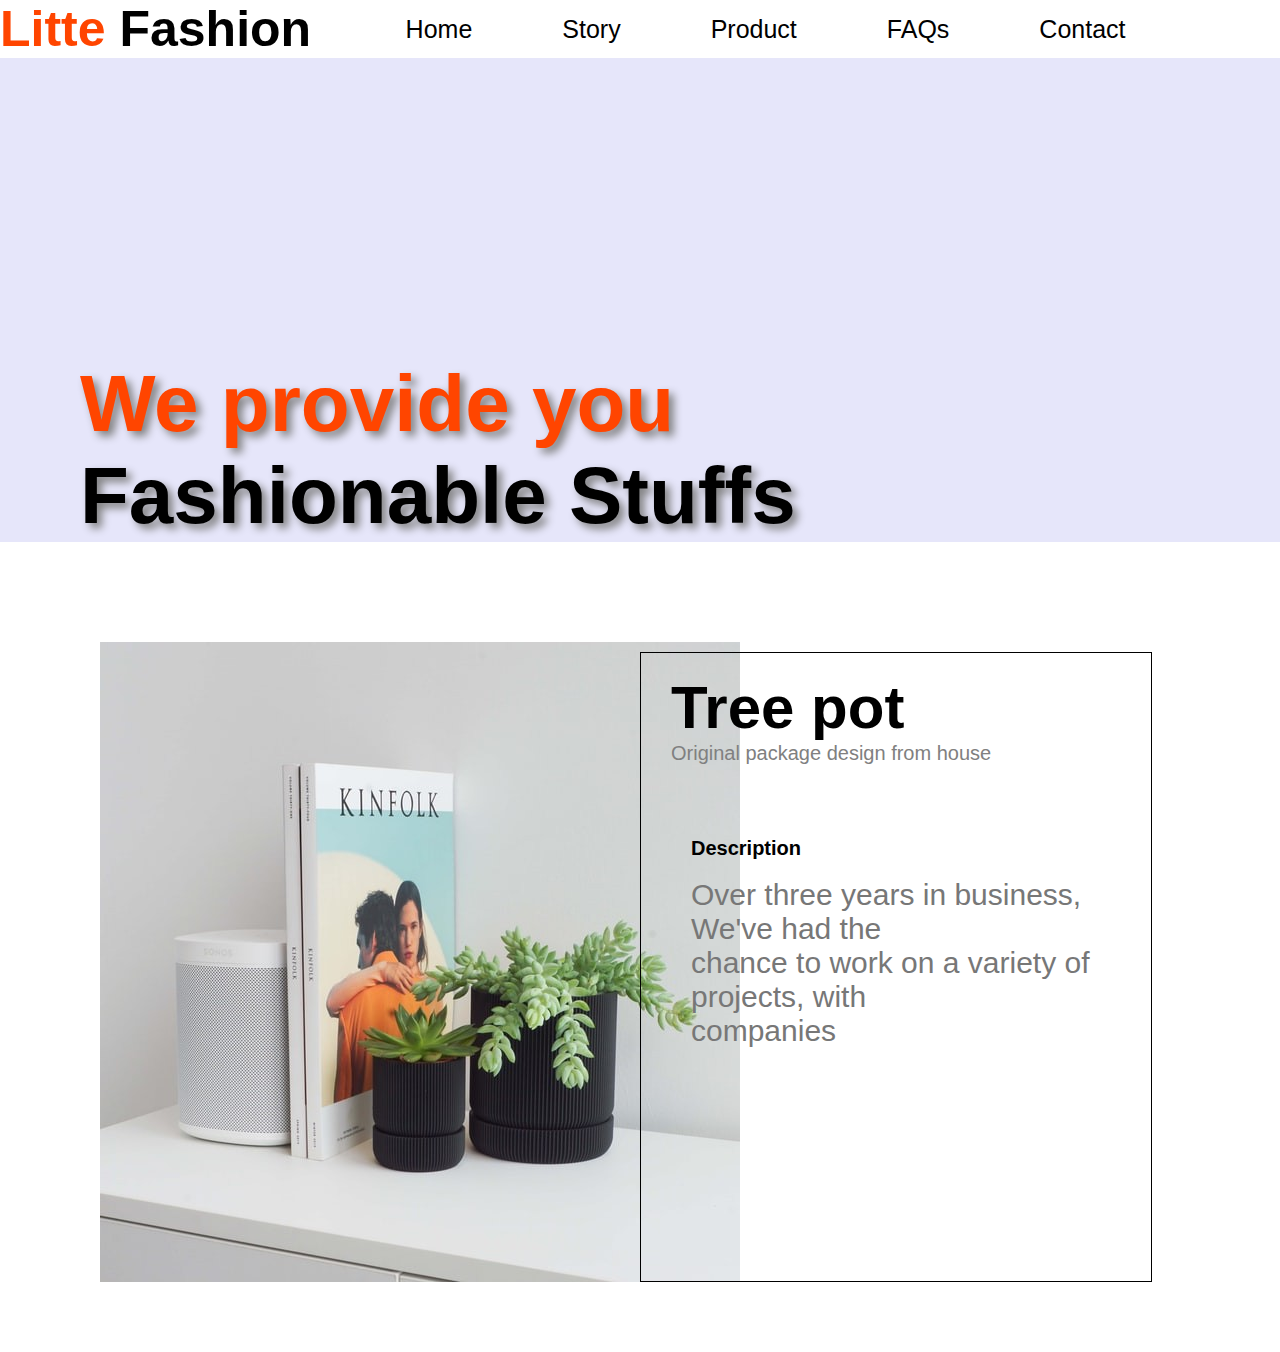
==== cart.html @ d9d0c3ea "updation" ====
<!DOCTYPE html>
<html lang="en">
<head>
    <meta charset="UTF-8">
    <meta name="viewport" content="width=device-width, initial-scale=1.0">
    <title>Little Fashion</title>
    <link rel="stylesheet" href="style.css">
    <link rel="stylesheet" href="https://cdnjs.cloudflare.com/ajax/libs/font-awesome/6.7.1/css/all.min.css" integrity="sha512-5Hs3dF2AEPkpNAR7UiOHba+lRSJNeM2ECkwxUIxC1Q/FLycGTbNapWXB4tP889k5T5Ju8fs4b1P5z/iB4nMfSQ==" crossorigin="anonymous" referrerpolicy="no-referrer" />
    
    

</head>
<body>
    
<header id="toppart">
        
            <h1>Litte <span>Fashion</span></h1>
            
         <nav>
            <ul>  
              <li> <a href="index.html">Home</a></li>
              <li> <a href="story.html">Story</a></li>
             <li><a href="product.html">Product</a></li>
             <li> <a href="faqs.html">FAQs</a></li>
             <li><a href="contact.html">Contact</a></li>
             
         </ul>
         
        </nav>
        
        
           <div class="sg">
          <a  href="sign.html"><i class="fa-regular fa-user"> </i></a> 
          <a href="cart.html"><i class="fa-solid fa-bag-shopping"></i></a>  
        </div>

</header>
<main>
    <section id="cart">
        <div>
            <p> We provide you <br><span>Fashionable Stuffs</span></p>
         </div>

    </section>
    <section id="cart-second">
        <div class="dd">
            <div class="ddd"> 
                <img src="vs1.png" alt="img here">
            </div>
            <div class="dddd">
                <p class="head">Tree pot</p>
                <p class="head2">Original package design from house</p><br><br><br><br>
                <p class="head3"> Description</p><br>
                <p class="head4">Over three years in business, We've had the <br> chance to work on a variety of projects, with <br> companies</p>
            </div>
        </div>

    </section>

    

    </section>
</main>
---- style.css ----
*{
    margin: 0px;
    padding: 0px;
    box-sizing: border-box;
    scroll-behavior: smooth;
}

#toppart{
    display: flex;
    justify-content: space-between;
    align-items: center;
    flex-wrap: wrap;
    
}
#toppart h1{
    /* display: flex; */
    color: orangered;
    /* padding: 15px; */
    /* margin: 15px; */
    font-size: 50px;
    gap: 15px;
    /* align-items: end; */
    /* justify-content: space-between; */
    /* margin-right: auto; */
    font-family: Arial, Helvetica, sans-serif;
    


}
#toppart h1 span{
    color: black;
    /* justify-content: space-between; */
    

    
    
}
#toppart  nav ul {

    display: flex;
    gap: 90px;
    list-style: none;
    justify-content: center;
    background-color: white;
    font-size: 25px;
    font-family:Arial, Helvetica, sans-serif;
    
    
    
    
}
#toppart nav ul li a{
    text-decoration: none;
    list-style: none;
    color: black; 
} 
#toppart nav ul li a:hover{
    color: orangered;
    text-decoration: underline;
}
/* #toppart div{
    width: 500px;
    height: 500px;
    border: 1px solid black;
} */

#toppart .sg a{
  font-size: 25px;
  padding-right: 30px;
}

#toppart .sg a:hover{
  color: orangered;

}
 #Home {
    width: 100%;
    height: 75vh; 
    border: 1px solid black;
    background-image: url(rgnv4xvc.png);
    background-repeat: no-repeat;
    background-size: cover;
    /* background-position: center; */
    display: flex;
    align-items: center;

} 

#toppart div {
    /* display: flex; */
    /* padding: 50px; */
    
    /* font-size: 25px; */
    
   
}
#Home div {
    width: 50%;
    /* border: 1px solid black; */
     line-height: 50px; 
    padding: 200px 50px;

}
#Home div:hover{
    color: orangered;
}
#Home div h1{
    font-size: 70px;
    color: white;
    padding: 5px 25px;
    font-family:Arial, Helvetica, sans-serif;
}
#Home div p{
    color: white;
    font-family: 'Segoe UI', Tahoma, Geneva, Verdana, sans-serif;
    font-size: 30px;

}
#hm .hmdiv{
    width: 100%;
       /* height: 100vh;      */
    display: flex;
    flex-wrap: wrap;
    gap: 4%;
    
     
}

#hm  h1{
    font-size: 55px;
    font-family: Arial, Helvetica, sans-serif;

    align-items: center;
   /* margin: auto;  */
   /* display: flex;
   padding-left: 20%;
   justify-content: center; */
   /* padding-left: 600px; */
   padding-top: 80px; 
   text-align: center;
}
#hm  h1 span{
    color: orangered;
}
#hm .homeab{
     /* border: 1px solid black;  */
    height: 600px;
    width: 30%;
    display: flex;
    flex-wrap: wrap;
    /* padding-top: 100px; */
    justify-content: space-between;
    align-items: center;
    font-size: 40px;
    font-family: Arial, Helvetica, sans-serif;
    color: black;
    text-align:center ;

}
#hm .homeab img{
    width: 70%;
    height: 30%;
    padding-left: 60px;
    /* padding-bottom: 400px; */
    padding-top: 45px;
}
#hm .homeab a{
    font-size:40px ;
    font-family: Arial, Helvetica, sans-serif;
     padding-left: 150px;
    align-items: center;
    color:orangered;
    


}
#hm .homeab p span{
    color: orangered;
}
#hm .homeab  .para{
    font-size: 25px;
    font-family: Arial, Helvetica, sans-serif;
    padding-left: 20px;
    padding-right: 20px;
    padding-bottom: 10px;
}
#hm .homee{
     /* border: 1px solid black;   */
    height: 600px;
    width: 30%;
    /* display: flex; */
    /* flex-wrap: wrap; */
    /* padding-top: 100px; */
    /* justify-content: space-between;
    align-items: center; */
    text-align: center;
    
    

}
.homee video{
    margin-top: 50px;
}
#hm .homm{
     /* border: 1px solid black; */
     height: 600px; 
    width: 30%;
    display: flex;
    flex-wrap: wrap;
    /* padding-top: 100px; */
    justify-content: space-between;
    align-items: center;
    text-align: center;

} 
#hm .homeab p{
   color: black;
   padding-left: 50px;
   /* padding-bottom: 150px; */
   /* text-decoration: none; */
}
#hm .homeab a:hover{
    color: orangered;
    text-decoration:underline;
    
}
#hm .homm p {
    font-size:50px ;
    font-family: Arial, Helvetica, sans-serif;
    padding-left: 30px;
    
    
    
}
#hm .homee a{
     font-size: 40px;
     color: orangered;
     font-family: Arial, Helvetica, sans-serif;
     /* padding-left: 150px; */
     justify-content: center;
    align-items: center;
     /* padding-bottom: 50px;  */
    /* padding-right: 100px; */
    

  
}
#hm .homee p{
    font-size: 50px;
    font-family: Arial, Helvetica, sans-serif;
    /* padding-bottom: 12px; */
    /* padding-left: 15px; */
    text-align: center;

}
#hm .homee p span{
    color: orangered;
}
#hm .homee .pa{
    font-size: 25px;
    font-family: Arial, Helvetica, sans-serif;
    padding-left: 20px;
    padding-right: 20px;
    /* padding-bottom: 20px; */
}
#hm .homee video{
    padding-left: 80px;
    width: 70%;
    height: 30%;
    

}
#hm .homm a{
    font-size: 40px;
    color: orangered;
    font-family: Arial, Helvetica, sans-serif;
    padding-left: 150px;
    align-items: center;

}
#hm .homm img{
    width: 70%;
    height: 40%;
    padding-left:15%;
    padding-top: 45px;
    
    
}
#hm .homm p{
    font-size: 50px;
    font-family:Arial, Helvetica, sans-serif;
    
}
#hm .homm .cont{
    font-size: 23px;
    font-family: Arial, Helvetica, sans-serif;
}

     /* #hm .homm .br span{
    display: flex;
    flex-wrap: wrap;
    font-size: 30px;
     padding-left: 20px; 
    font-family: Arial, Helvetica, sans-serif;  
}  
#hm .homm .br .nine{
          margin-left: 250px; 
}
#hm .homm .br .sp{
    display: flex;
    font-size: 30px;
       gap: 200px;  
     display: flex;
     flex-wrap: wrap;
}
#hm .homm .br .st{
     margin-left: 130px; 
}
#hm .homm .br .pl{
     margin-left: 170px; 
    display: flex;
    flex-wrap: wrap;
}    */
    
 /* #ret div{
      border: 1px solid black;  
     display: flex;
     
} 
#ret .img{
     height: 600px;
    width: 600px;
    padding-top: 150px;
     

}
#ret .retail .parag {
    font-size: 40px;
    font-family: Arial, Helvetica, sans-serif;
      
       
    
} 


#ret .retail .parag span{
color: orangered;
}
#ret .retail p{
    font-size: 25px;
    font-family: Arial, Helvetica, sans-serif;
     padding-top: 300px; 
     padding-right:300px ; 

}

  */
  .container {
    display: flex;
     /* background: #fff;  */
     box-shadow: 0 4px 6px rgba(0, 0, 0, 0.1); 
    border-radius: 10px;
    overflow: hidden;
    /* background-color:lightblue; */
    width: 90%;
    padding-left: 30px;

  }
  
  .image-section {
    flex: 1;
  }
  
  .image-section img {
    width: 90%;
    height: 90%;
    background-size: cover;
    padding-top: 70px;


  }
  
  .text-section {
    flex: 1;
    padding: 20px;
    display: flex;
    flex-direction: column;
    justify-content: center;
  }
  
  .text-section h1 {
    font-size: 55px;
    margin: 0;
    padding-left: 100px;
  }
  
  .text-section .highlight {
    color: #ff5722;
  }
  
  .text-section p {
    color: #777;
    margin: 20px 0;
    font-size: 35px;
    padding-left: 100px;
  }
  
  .explore-link {
    text-decoration: none;
    color:#777;
    /* background-color: #ff5722; */
     padding: 10px 20px; 
    border-radius: 5px;
    display: inline-block;
    font-weight: bold;
    text-align: center;
    padding-right: 400px;
    font-size: 30px;
    
  }
  .explore-link:hover{
    color: orangered;
  }

  .featured-products {
    text-align: center;
     /* max-width: 1200px;  */
    margin: 0 auto;
    width: 100%;
    padding-top: 100px;
  }
  
  .featured-products h1 {
    font-size: 70px;
    font-weight: bold;
    margin-bottom: 30px;
    padding-top: 50px;
    padding-right: 1200px;
    font-family: Arial, Helvetica, sans-serif;

  }
  
  .products {
    display: flex;
    justify-content: center;
    gap: 20px;
    flex-wrap: wrap;
  }
  
  .product {
    background: #ffffff;
    border-radius: 10px;
    box-shadow: 0 4px 6px rgba(0, 0, 0, 0.1);
    overflow: hidden;
    max-width: 500px;
    text-align: center;
    padding: 20px;
  }
  
  .product-image {
    position: relative;
  }
  
  .product-image img {
    width: 100%;
    height: auto;
    /* border-radius: 10px; */
    
  }
  
  .badge {
    position: absolute;
    top: 10px;
    left: 10px;
    background-color: #ff5722;
    color: white;
    padding: 5px 10px;
    font-size: 20px;
    border-radius: 5px;
  }
  
  
  .product h2 {
    font-size: 30px;
    margin: 10px 0;
    font-family: Arial, Helvetica, sans-serif;
  }
  
  .product p {
    font-size: 25px;
    color: #666;
    font-family: Arial, Helvetica, sans-serif;
  }
  
  .price {
    font-weight: bold;
    color: #333;
    margin-top: 10px;
  }
  
  .view-products {
    display: inline-block;
    margin-top: 20px;
    text-decoration: none;
    color: white;
    background-color: #ff5722;
    padding: 10px 20px;
    border-radius: 5px;
    font-weight: bold;
  }


  #foot{
    background-color: black;
    padding: 90px 60px;
    text-align: center;
  }
  #foot .footer-container {
    display: flex;
    justify-content: space-around;
    flex-wrap: wrap;
    /* size:200px; */
  }
  #foot .footer-section{
    max-width: 400px;
    margin: 10px;
  }
  #foot .footer-section .pp{
    font-size: 50px;
    margin-bottom: 60px;
    color: white;
    font-family: Arial, Helvetica, sans-serif;
    
  }
  #foot .footer-section .pp span{
     color: gray;
  }
  #foot .footer-section .ppp{
    font-size: 20px;
    margin-bottom: 15px;
    color:gray;
    font-family: Arial, Helvetica, sans-serif;
    text-align: left;
  }

  #foot .footersection p{
    font-family: Arial, Helvetica, sans-serif;
    font-size: 30px;
    color: white;
    font-weight: 80px;
  }

  #foot .footersection ul {
    list-style: none;

  }
  #foot .footersection ul li{
     margin: 15px 0;
     text-align: left;
  }
  #foot .footersection ul li a {
    color: gray;
    text-decoration: none;
    transition: color 0.3s;
    font-family: Arial, Helvetica, sans-serif;
    font-size: 20px;
  
  }

    #foot .footer{
      padding: 50px;
    }

  #foot .footer ul li{
    margin: 15px 0;
    text-align: left;
    
    
  }
  #foot .footer ul li a{
    color: gray;
    text-decoration: none;
    transition: color 0.3s;
    font-family: Arial, Helvetica, sans-serif;
    font-size: 20px;
    
  }


  #foot .footsection p{
    color: white;
    font-family: Arial, Helvetica, sans-serif;
    font-size: 30px;
    margin: 20px 0;

    
  }
  #foot .social-icons a{
    margin: 0 10px;
    display: inline-block;
    transition: transform 0.3s;
    font-size: 25px;
    color: gray;

  }
  #foot .social-icons a:hover{
    transform: scale(1.1);
  }
  
  .skill-box {
    background: white;
    padding: 20px 30px;
    border-radius: 8px;
    max-width: 400px;
  }
  
  .skill {
    display: flex;
    justify-content: space-between;
    align-items: center;
    padding: 10px 0;
    gap: 40px;
  }
  
  
  
  .label {
    font-size: 30px;
    color: black;
  }
  
  .percentage {
    font-size: 30px;
    color:black;
  }
  
   #story div{
    width: 100%;
    /* border: 1px solid black; */
    height: 70vh;
    display: flex;
    flex-wrap: wrap;
    background-color:snow;
   }
   #story div .stor{
    width: 40%;
    /* border: 1px solid black; */
    
   }
   #story div .st{
    width: 50%;
   /* border: 1px solid black; */
   }
   #story div .stor p {
    color: black;
    font-family: Arial, Helvetica, sans-serif;
    font-size: 70px;
    text-align: center;
    text-shadow: 5px 5px 8px gray;
    font-weight: bold;
    padding-left: 150px;
    padding-top: 300px;

   }

#story div .stor p span{
  color: orangered;
}

#story div .st img{
  float: right;
  height: 65vh ;
  width: 900px;
  padding-top: 50px;
  padding-left: 100px;
  /* box-shadow: 5px 5px 8px gray, 5px 5px 8px gray; */
  

}
#main .box{
  width: 100%;
  border: 1px solid black;
  height: 70vh;
  background-color: grey;
  display: flex;
  flex-wrap: wrap;
  gap: 70px;
  padding-left: 120px;
  padding-top: 200px;
}

#main .mm{
  width: 500px;
  height: 230px;
  border: 1px solid black;
  background-color: white;
  border-radius: 20px;
}
#main .tt{
  width: 500px;
  height: 230px;
  border: 1px solid black;
  background-color: white;
  border-radius: 20px;

}
#main .bb{
  width: 500px;
  height: 230px;
  border: 1px solid black;
  background-color: white;
  border-radius: 20px;
}

#main .mm .don {
  display: flex;
}

#main .mm .don img{
  border-radius: 160px;
  height: 200px;
  padding-top: 20px;
}
#main .mm .don h1{
  font-family: Arial, Helvetica, sans-serif;
  font-weight: bold;
  margin-top: 90px;
  padding-left: 30px;

}
#main .mm .don p{
  font-family: Arial, Helvetica, sans-serif;
  font-weight: bold;
  font-size: 20px;
  color: gray;
  padding-left: 30px;
  
}

#main .tt .kelly{
  display: flex;
}
#main .tt .kelly img{
  border-radius: 160px;
  height: 200px;
  padding-top: 20px;
}
#main .tt .kelly div h1{
  font-family: Arial, Helvetica, sans-serif;
  font-weight: bold;
  margin-top: 90px;
  padding-left: 30px;

}
#main .tt .kelly div p{
  font-family: Arial, Helvetica, sans-serif;
  font-weight: bold;
  font-size: 20px;
  color: gray;
 padding-left: 30px;
}
#main .bb .marie{
  display: flex;
}
#main .bb .marie img{
  border-radius: 160px;
  height: 200px;
  padding-top: 20px;
}
#main .bb .marie h1{
  font-family: Arial, Helvetica, sans-serif;
  font-weight: bold;
  margin-top: 90px;
  padding-left: 30px;
}
#main .bb .marie p{
  font-family: Arial, Helvetica, sans-serif;
  font-weight: bold;
  font-size: 20px;
  color: gray;
 padding-left: 30px;
}

#cost .cc{
  width: 100%;
  /* border: 1px solid black; */
  
}

#cost .oo{
  width: 60%;
  /* border: 1px solid black; */
  height: 50vh;
  margin-left: 380px;
  margin-top: 100px;
}
#cost .cc .pp{
  font-size: 60px;
  font-family: Arial, Helvetica, sans-serif;
  font-weight: bold;
  text-align: center;
  margin-top: 90px;
}
#cost .cc .pt{
  font-family: Arial, Helvetica, sans-serif;
  font-size: 50px;
  font-weight: bold;
  text-align: center;
  color: orangered;
}
#cost .cc .pt span{
  color: black;
}



#cost .oo .bb{
  font-size: 40px;
  font-family: Arial, Helvetica, sans-serif;
  text-align: center;
  color: grey;
  margin-top: 60px;

}
#cost .oo .bb span{
  font-size: 50px;
  color: orangered;
}
#cost .img{
  display: flex;
}

#cost .img img{
  border-radius: 160px;
  height: 150px;
   margin-top: 20px;
  margin-left: 150px; 
  
  
}
#cost  .img .go{
  font-family: Arial, Helvetica, sans-serif;
  font-size: 20px;
  font-weight: bold;
   margin-left: 50px;
  margin-top: 80px; 
}

#cost .img .go span{
  color: gray;
}

#pro div{
  width: 100%;
  /* border: 1px solid black; */
  color:darkgray;
}
#pro div .produ{
  font-family: Arial, Helvetica, sans-serif;
  font-weight: bold;
  font-size: 100px;
  color: orangered;
  text-shadow: 5px 5px 8px gray;
  margin-top: 200px;
  margin-left: 100px;
}
#pro div .prod{
  font-family: Arial, Helvetica, sans-serif;
  font-size: 100px;
  font-weight: bold;
  text-shadow: 5px 5px 8px gray;
  margin-left: 100px;
  color: black;
  
}


.fp {
  text-align: center; 
 /* max-width: 1200px; */
 /* margin: 0 auto; */
 width: 100%;
}

.fp h1 {
 font-size: 70px;
 font-weight: bold;
 margin-bottom: 30px;
 /* padding-top: 100px; */
 margin-top: 100px;
 font-family: Arial, Helvetica, sans-serif;
 padding-right: 1300px;

}

.fff {
 display: flex;
 justify-content: center;
 gap: 20px;
 flex-wrap: wrap;
}

.ff {
 background: #ffffff;
 border-radius: 10px;
 box-shadow: 0 4px 6px rgba(0, 0, 0, 0.1);
 overflow: hidden;
  max-width: 500px; 
 text-align: center;
 padding: 20px;
}

.prodimg {
 /* position: relative; */
}

.prodimg img {
 width: 100%;
 height: auto;
 /* border-radius: 10px; */
 
}

.bad {
 position: absolute;
 top: 10px;
 left: 10px;
 background-color:black;
 color:white;
 padding: 5px 10px;
 font-size: 20px;
 border-radius: 5px;
}


.ff h2 {
 font-size: 30px;
 margin: 10px 0;
 font-family: Arial, Helvetica, sans-serif;
}

.ff p {
 font-size: 25px;
 color: #666;
 font-family: Arial, Helvetica, sans-serif;
}

.price {
 font-weight: bold;
 color: #333;
 margin-top: 10px;
}

/* Faqs section:
============== */

#faqs div{
  width: 100%;
  /* border: 1px solid black; */
  background-color: paleturquoise;
  height: 60vh;
}
#faqs div p{
  font-family: Arial, Helvetica, sans-serif;
  font-size: 70px;
  font-weight: bold;
  color: orangered;
  /* margin-top: 300px; */
  margin-left: 100px;
  text-shadow: 5px 5px 8px gray;
  padding-top: 200px;
}
#faqs div p span{
  color: black;
}

#faqs-firs div{
  width: 100%;
  border: 1px solid black;
  
}

#faqs-first div p{
  font-family: Arial, Helvetica, sans-serif;
  font-size: 60px;
  font-weight: bold;
  margin-top: 100px;
  margin-left: 90px;
}


/* signin section:
================= */

/* #signin .signin-container{
  width: 100;
  border: 1px solid black;

}

#signin .signin-container p{
  font-weight: bold;
  font-family: Arial, Helvetica, sans-serif;
  font-size: 70px;
  text-align: center;
   padding-top: 200px; 
  
} */


#signin{
  background-color: #ffffff;
  display: flex;
  justify-content: center;
  align-items: center;
  height: 100vh;
  text-align: center;
}
#signin .signin-container{
  width: 600px;
  padding: 20px;
}

#signin .signin-container .pp{
  font-family: Arial, Helvetica, sans-serif;
  font-size: 90px;
  font-weight: bold;
  margin-bottom: 50px;
  color: black;
}
#signin .signin-form{
  display: flex;
  flex-direction: column;
  gap: 30px;
  margin-bottom: 10px;
}
#signin .input-field{
  width: 100%;
  padding: 20px;
  border: 1px solid black;
  border-radius: 5px;
  font-size: 25px;
  /* outline: none; */
  color:gray;
  font-family: Arial, Helvetica, sans-serif;
}
#signin .input-field:focus{
  border-color:black;
}

#signin .signin-button{
  background-color: black;
  color: white;
  font-size: 25px;
  font-family: Arial, Helvetica, sans-serif;
  font-weight: bold;
  border: none;
  padding: 20px;
  border-radius: 30px;
  cursor: pointer;
  text-transform: uppercase;
  /* transition: background 0.3s; */

}
#signin .signin-button:hover{
  background-color:grey;
}

#signin .create-account-text{
  font-size: 20px;
  font-family: Arial, Helvetica, sans-serif;
  color:gray;
  margin-top: 30px;

}
#signin .create-account-text a{
  color:grey;
  text-decoration: none;
  font-weight: bold;
}

#signin .create-account-text a:hover{
  text-decoration: underline;
}

/* signup section */

#signup .signup-container{
  /* display: flex; */
  justify-content: center;
  align-items: center;
  height: 100vh;
  width: 100%;
  text-align: center;
  padding-top: 50px;

}
#signup .signup-container .pppp{
  font-family: Arial, Helvetica, sans-serif;
  font-weight: bold;
  font-size: 80px;
  text-align: center;
  padding-top: 50px;
  margin-bottom: 50px;
  
   
}

#signup .signup-container .aa{

  font-family: Arial, Helvetica, sans-serif;
  font-size: 20px;
  margin: 20px;
  padding: 12px;
  border: 1px solid;
  border-radius: 30px;
  text-decoration: none;
  color:black;
  /* font-weight: 600; */

  /* position: relative; */
  margin-top: 20px;

  
}

#signup .signup-container .aa:hover{
  color: black;
  background-color: orangered;
}

#signup .signup-container .aa i{
  margin: 15px;
}

#signup .signup-container .pp{
  font-family: Arial, Helvetica, sans-serif;
  font-size: 18px;
  margin-top: 20px;
  color:#666;
}

#signup .signup-container form input{
  padding: 20px;
  margin: 10px;
  border: 1px solid #ccc;
  border-radius: 5px;
  font-family: Arial, Helvetica, sans-serif;
  font-size: 20px;
  width: 30%;
  
  
  
}

#signup .signup-container .star{
  font-family: Arial, Helvetica, sans-serif;
  font-size: 25px;
  color:#666;
}

#signup .signup-container .create-btn{
  display: inline-block;
  background-color: black;
  color: white;
  text-decoration: none;
  border: none;
  border-radius: 25px;
  font-family: Arial, Helvetica, sans-serif;
  font-size: 25px;
  padding: 12px;
  width: 25%;
  cursor: pointer;

}

#signup .signup-container .create-btn:hover{
  background-color: gray;
}
#signup .signup-container .aaa{
  display: block;
  margin-top: 20px;
  color:black;
  text-decoration: underline;
  font-family: Arial, Helvetica, sans-serif;
  font-size: 20px;
}
#signup .signup-container .aaa:hover{
  color: orangered;
}


/* cart section */

#cart div{
  width: 100%;
  /* border: 1px solid black; */

}
#cart div p{
  font-family: Arial, Helvetica, sans-serif;
  font-weight: bold;
  color: orangered;
  font-size: 80px;
  padding-top: 300px;
  padding-left: 80px;
  text-shadow: 5px 5px 8px gray;
  background-color:lavender;
}
#cart div p span{
  color: black;
}


/* section second */


#cart-second .dd{
  display: flex;
  flex-wrap: wrap;
  width: 100%;
  /* border: 1px solid black; */
  height: 90vh;
}

#cart-second .ddd{
  /* border: 1px solid black; */
  width: 50%;

}

#cart-second .dddd{
  border: 1px solid black;
  width: 40%;
  height: 70vh;
  margin-top: 110px;
}

#cart-second .ddd{
  padding-left: 100px;
  padding-top: 100px;
}

#cart-second .dddd .head{
  font-family: Arial, Helvetica, sans-serif;
  font-size: 60px;
  font-weight: bold;
  text-align: left;
  padding-top: 20px;
  padding-left: 30px;
  
}

#cart-second .dddd .head2{
  color: gray;
  font-family: Arial, Helvetica, sans-serif;
  font-size: 20px;
  padding-left: 30px;
}
#cart-second .dddd .head3{
  color: black;
  font-family: Arial, Helvetica, sans-serif;
  font-size: 20px;
  font-weight: bold;
  /* margin-top: 100px; */
  margin-left: 50px;
}
#cart-second .dddd .head4{
  color: #777;
   font-family: Arial, Helvetica, sans-serif;
   font-size: 30px;
   margin-left: 50px;
}
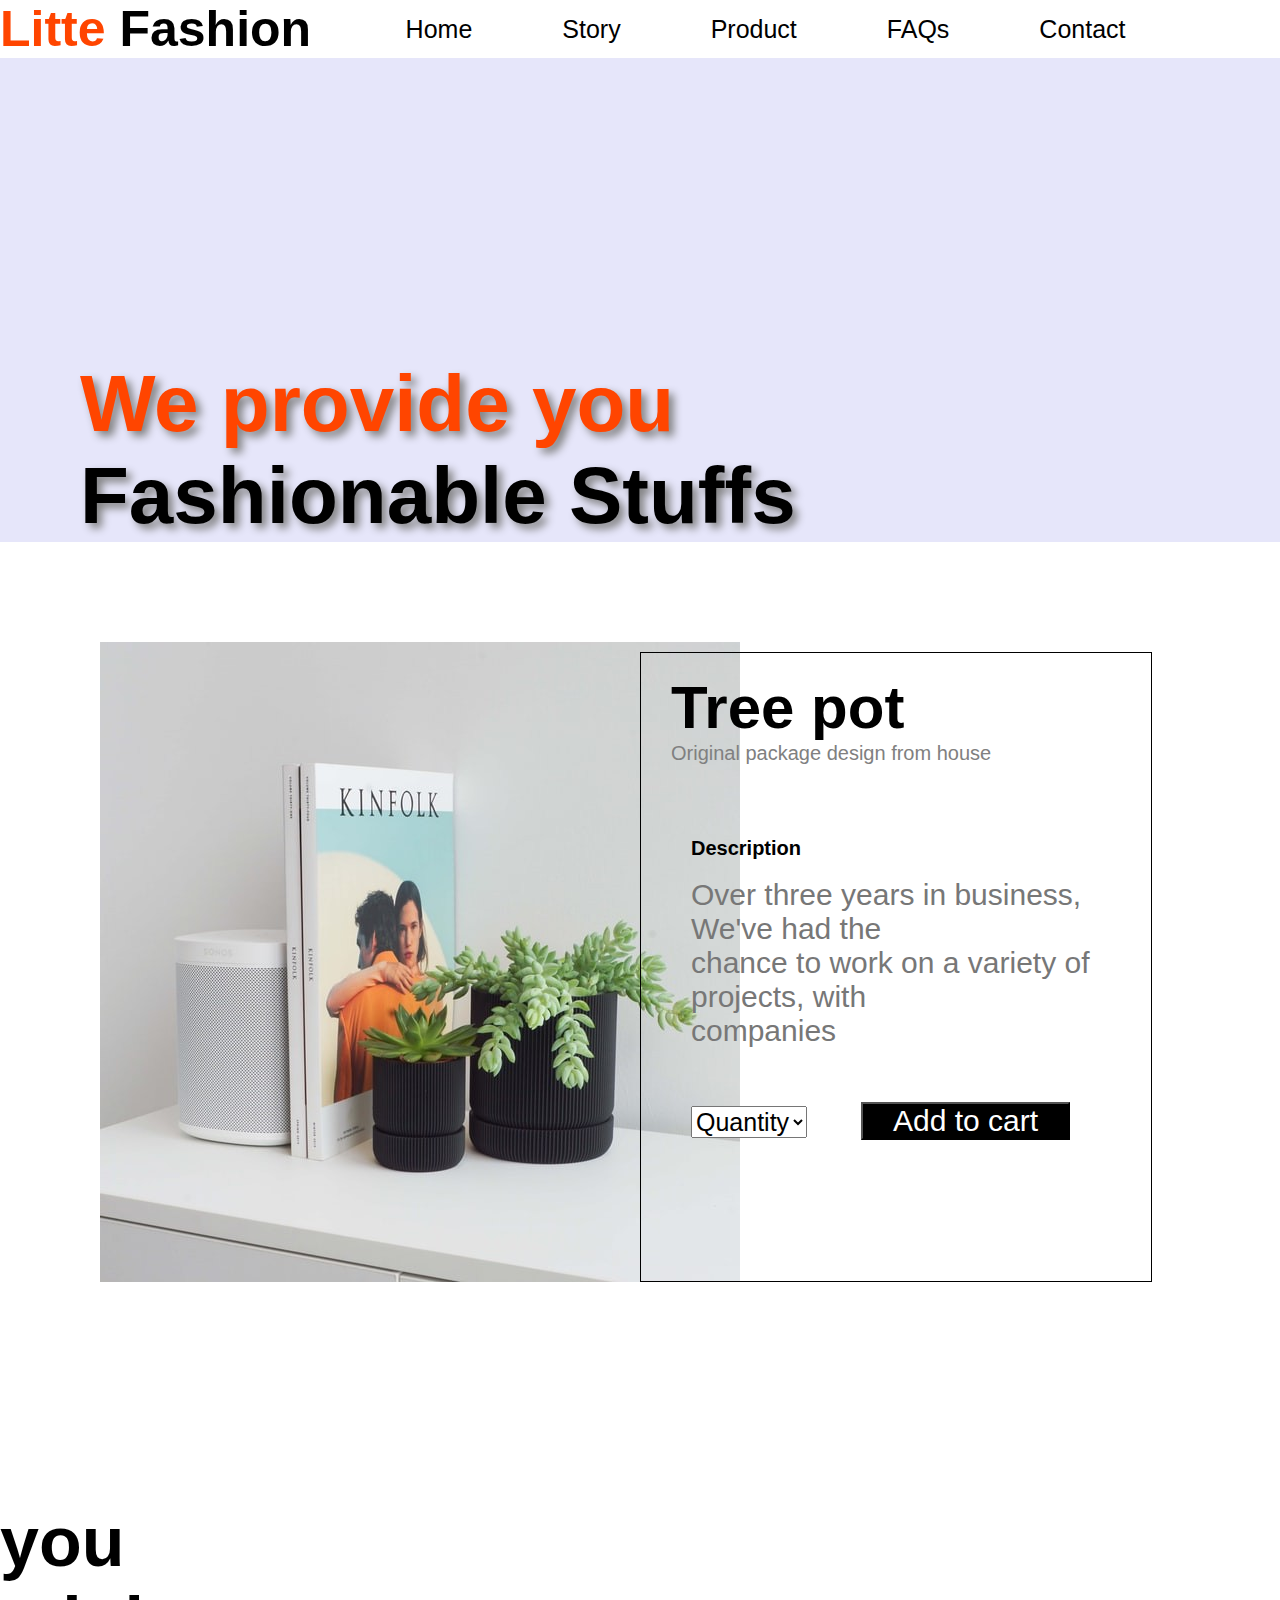
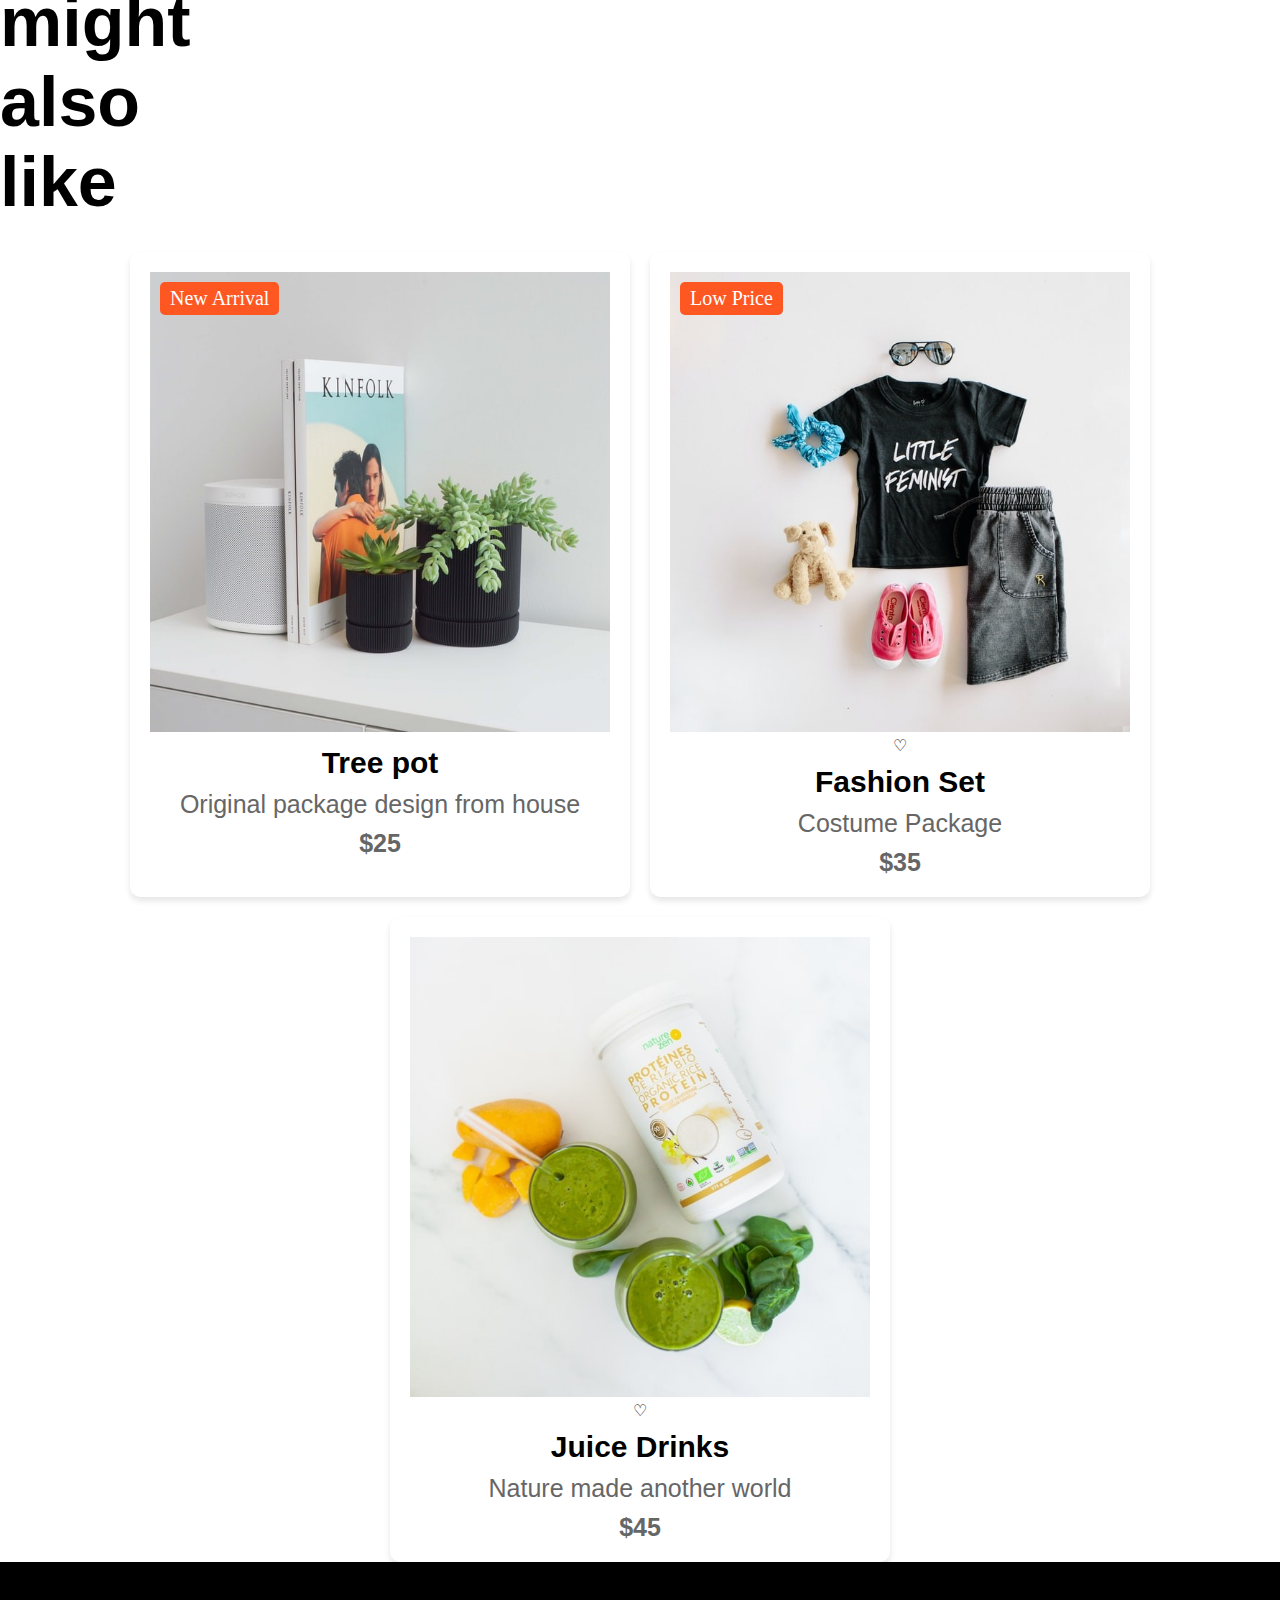
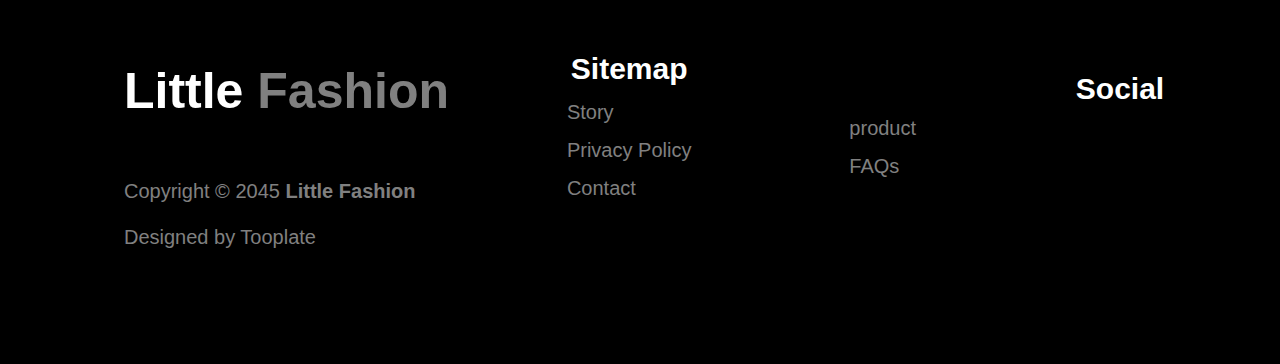
==== commit d3ab2303: "updation" ====
--- a/cart.html
+++ b/cart.html
@@ -52,12 +52,91 @@
                 <p class="head2">Original package design from house</p><br><br><br><br>
                 <p class="head3"> Description</p><br>
                 <p class="head4">Over three years in business, We've had the <br> chance to work on a variety of projects, with <br> companies</p>
+                   <br><br><br>
+                <select name="Option" id="" >
+                    <option value="Option"> Quantity</option>
+                    <option value="">1</option>
+                    <option value="">2</option>
+                    <option value="">3</option>
+                    <option value="">4</option>
+                    <option value="">5</option>
+                </select>
+               
+                <button >Add to cart </button>
+
             </div>
         </div>
 
     </section>
 
+    <section class="featured-products">
+        <h1 > you might also like</h1>
+        <div class="products">
+          <div class="product">
+            <div class="product-image">
+              <img src="vs1.png" alt="Tree pot">
+              <span class="badge">New Arrival</span>
+              <!-- <span class="favorite">&#9825;</span> -->
+            </div>
+            <h2>Tree pot</h2>
+            <p>Original package design from house</p>
+            <p class="price">$25</p>
+          </div>
+          <div class="product">
+            <div class="product-image">
+              <img src="vs2.png" alt="Fashion set">
+              <span class="badge">Low Price</span>
+              <span class="favorite">&#9825;</span>
+            </div>
+            <h2>Fashion Set</h2>
+            <p>Costume Package</p>
+            <p class="price">$35</p>
+          </div>
+          <div class="product">
+            <div class="product-image">
+              <img src="vs3.png" alt="Juice drinks">
+              <span class="favorite">&#9825;</span>
+            </div>
+            <h2>Juice Drinks</h2>
+            <p>Nature made another world</p>
+            <p class="price">$45</p>
+          </div>
+        </div>
+        <!-- <a href="product.html" class="view-products">View All Products</a> -->
+      </section>
+      <footer id="foot">
+        <div class="footer-container">
+          <div class="footer-section">
+            <b><p class="pp"> Little <span> Fashion</span></p></b>
+            <p class="ppp"> Copyright &copy; 2045 <b>Little Fashion</b><br><br>
+            Designed by Tooplate</p>
+          </div>
+          <div class="footersection">
+            <b><p>Sitemap</p></b>
+            <ul>
+              <li><a href="#">Story</a></li>
+              <li><a href="#">Privacy Policy</a></li>
+              <li><a href="#">Contact</a></li>
+              
+            </ul>
+
+          </div>
+          <div class="footer">
+            <ul>
+            <li><a href="">product</a></li>
+            <li><a href="">FAQs</a></li>
+            </ul>
+          </div>
+          <div class="footsection">
+            <b><p>Social</p></b>
+            <div class="social-icons">
+              <a href=""><i class="fa-brands fa-youtube"></i></a>
+              <a href=""><i class="fa-brands fa-whatsapp"></i></a>
+              <a href=""><i class="fa-brands fa-instagram"></i></a>
+              <a href=""><i class="fa-brands fa-skype"></i></a>
+            </div>
+          </div>
+        </div>
+    </footer>
     
-
-    </section>
 </main>--- a/style.css
+++ b/style.css
@@ -1270,4 +1270,26 @@
    font-family: Arial, Helvetica, sans-serif;
    font-size: 30px;
    margin-left: 50px;
-}+}
+
+#cart-second .dddd select{
+  font-family: Arial, Helvetica, sans-serif;
+  font-size: 25px;
+margin-left: 50px;
+}
+
+#cart-second .dddd button{
+  font-family: Arial, Helvetica, sans-serif;
+  font-size: 30px;
+  color: white;
+  background-color: black;
+
+  margin-left: 50px;
+  padding-left: 30px;
+  padding-right: 30px;
+  
+  
+}
+#cart-second .dddd button:hover{
+  background-color: orangered;
+}
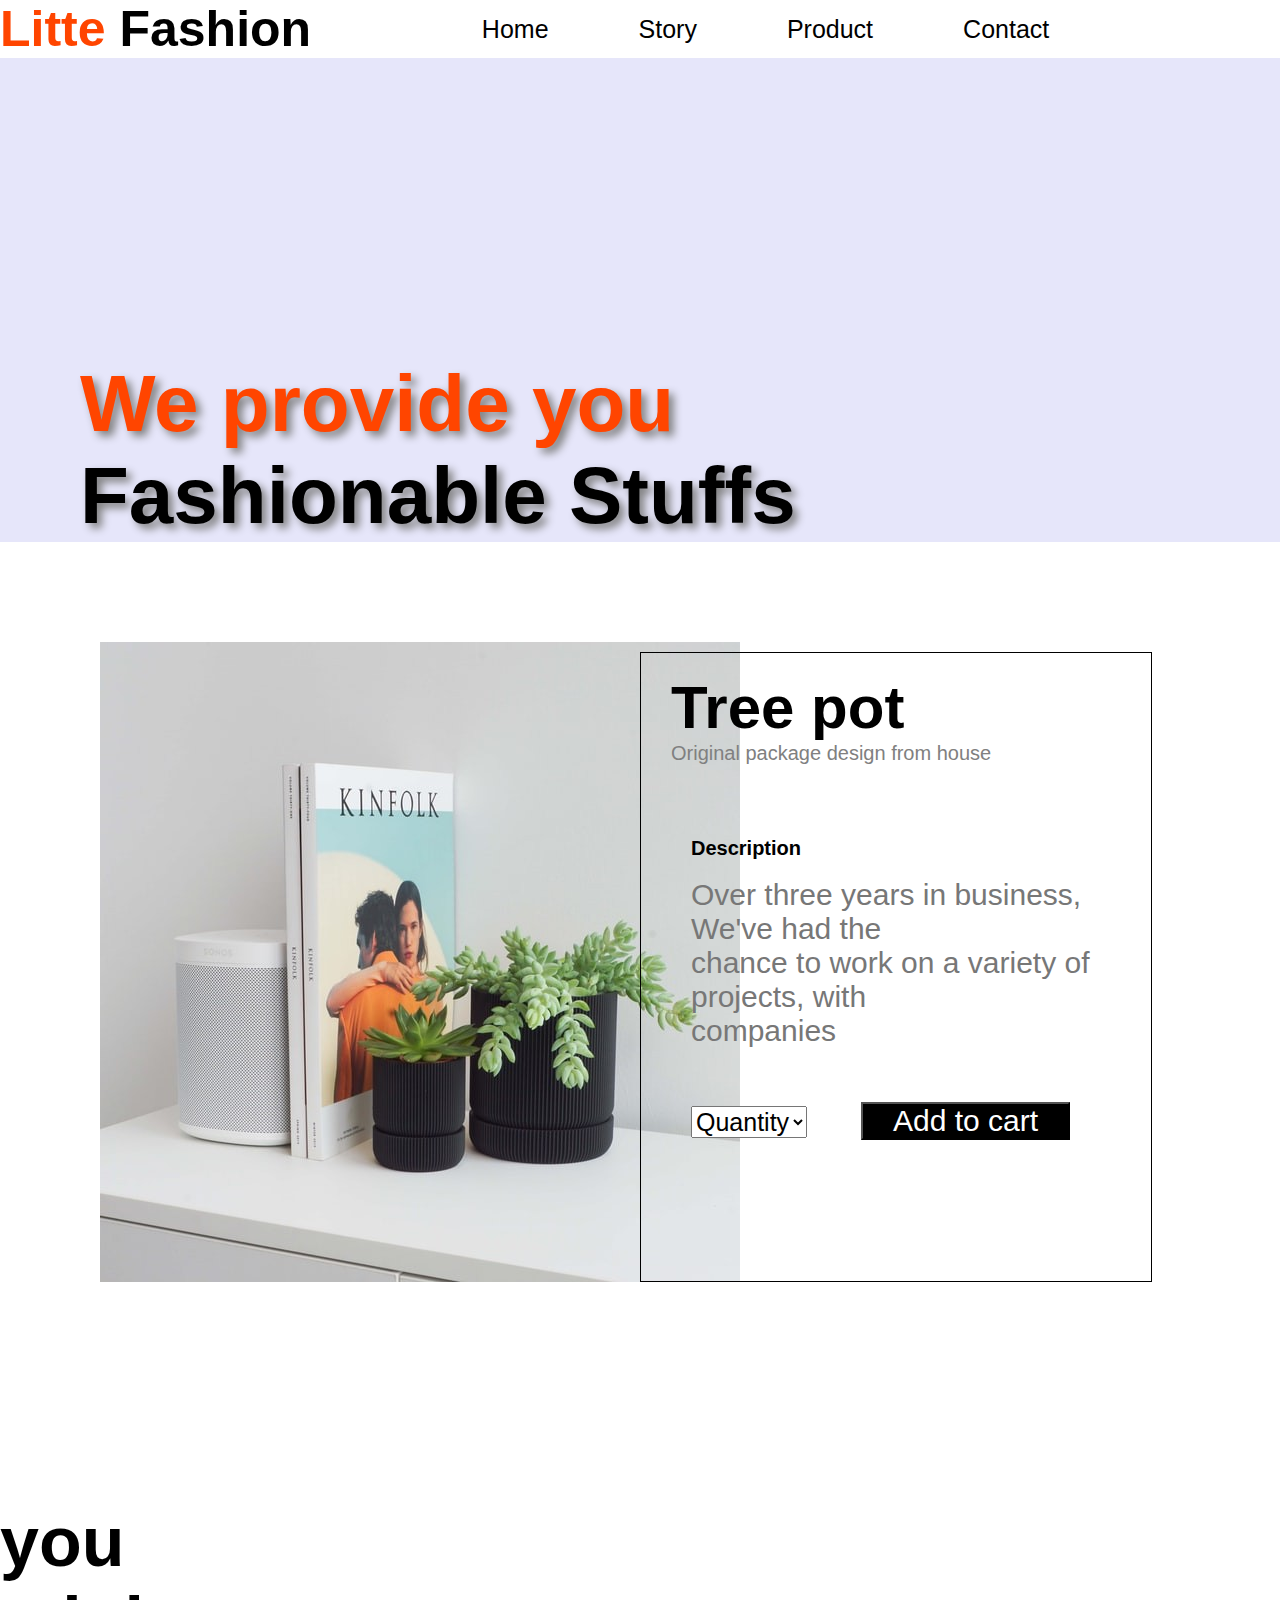
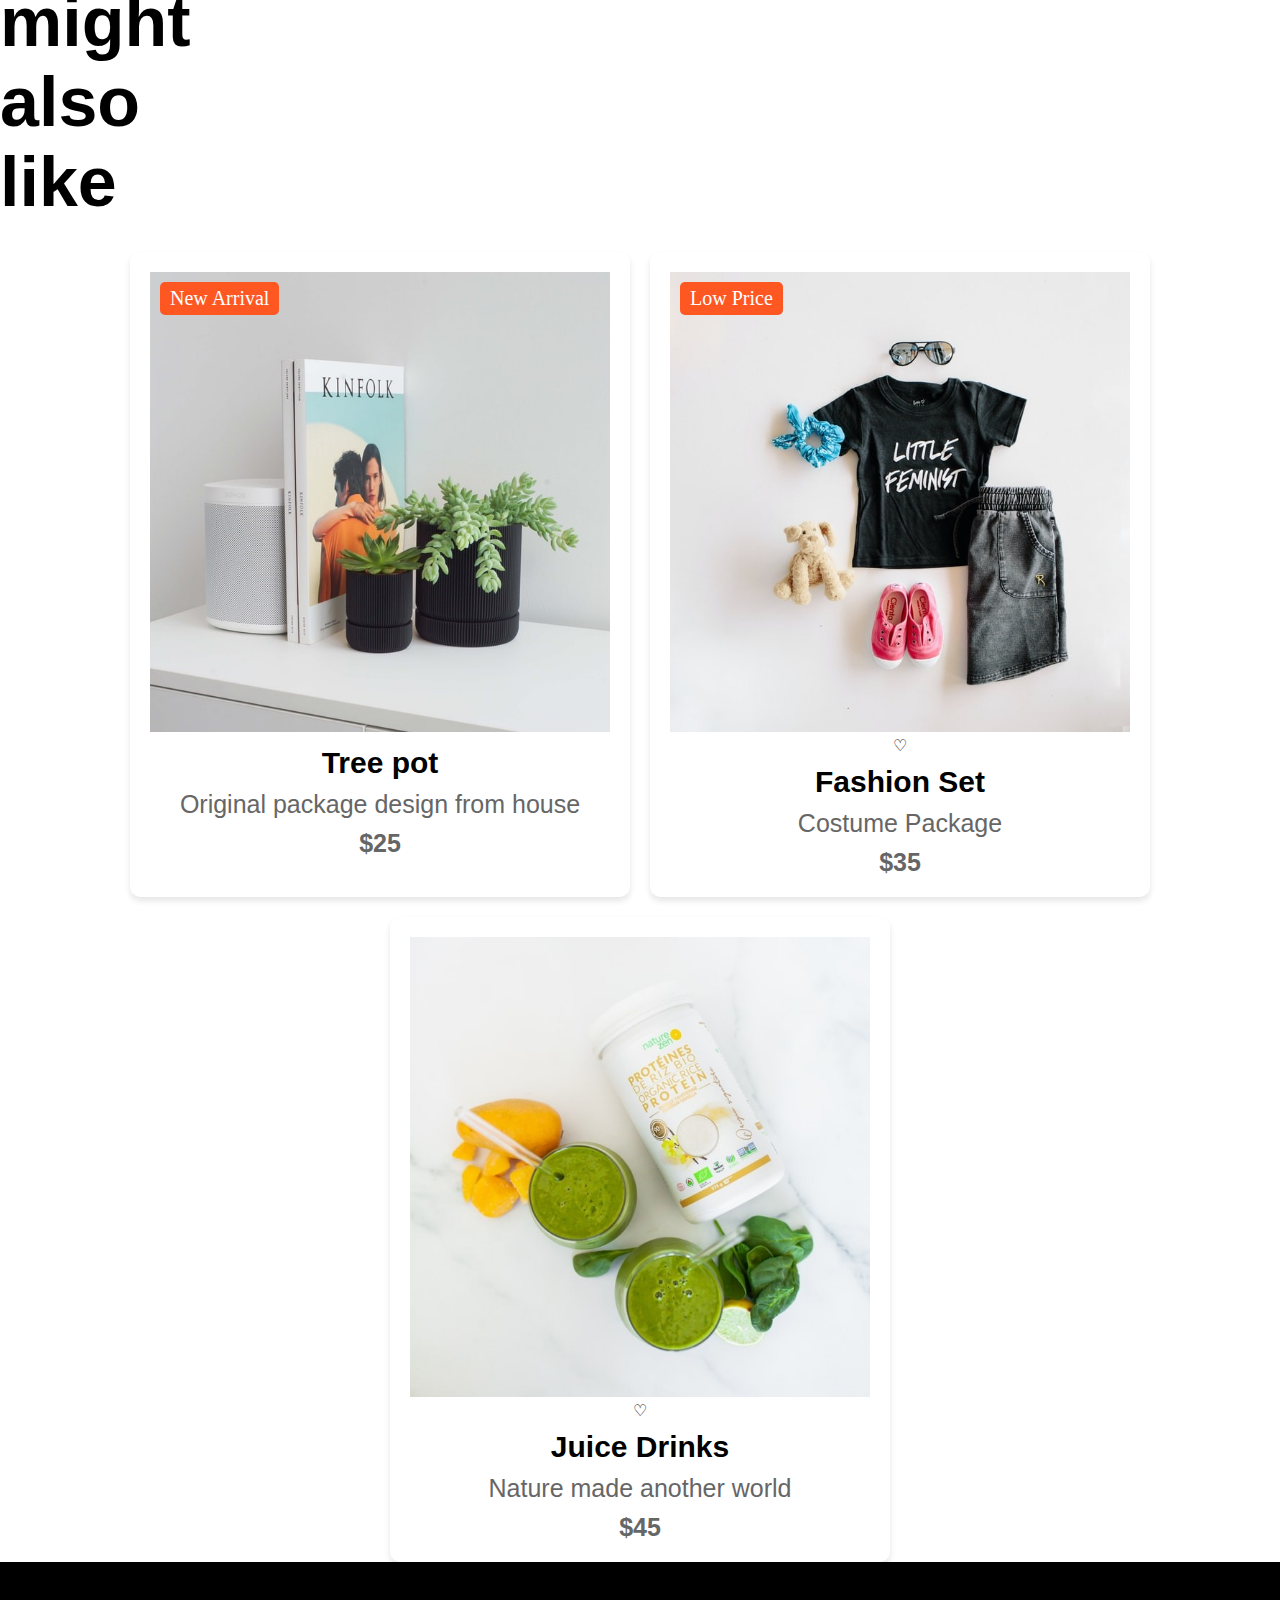
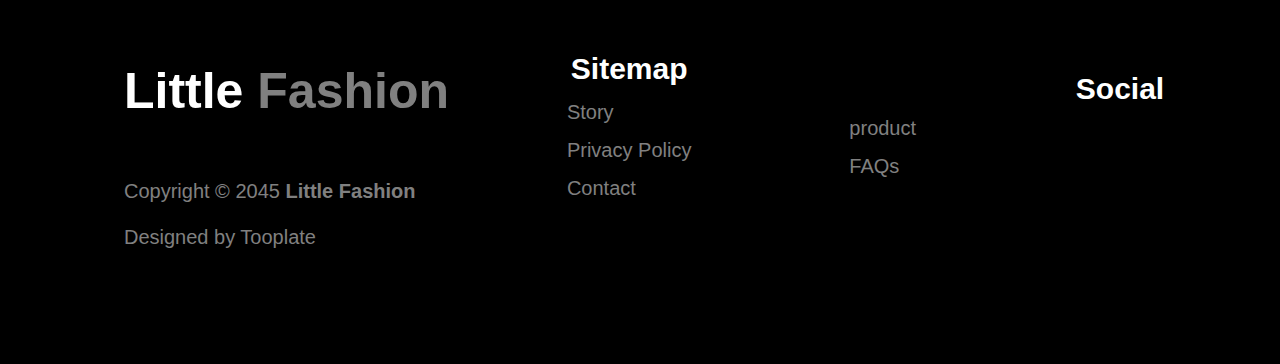
==== commit f5e0cc6f: "updation" ====
--- a/cart.html
+++ b/cart.html
@@ -21,7 +21,6 @@
               <li> <a href="index.html">Home</a></li>
               <li> <a href="story.html">Story</a></li>
              <li><a href="product.html">Product</a></li>
-             <li> <a href="faqs.html">FAQs</a></li>
              <li><a href="contact.html">Contact</a></li>
              
          </ul>
--- a/style.css
+++ b/style.css
@@ -1293,3 +1293,169 @@
 #cart-second .dddd button:hover{
   background-color: orangered;
 }
+
+
+
+/* Contact section */
+
+#contact .cont {
+  width: 100%;
+  /* border: 1px solid black; */
+  display: flex;
+  flex-wrap: wrap;
+  /* height: 70vh; */
+  
+
+}
+#contact .cont .co{
+  width: 50%;
+}
+
+
+
+#contact .cont .co p{
+font-family: Arial, Helvetica, sans-serif;
+font-weight: bold;
+font-size: 60px;
+/* text-align: center; */
+color: orangered;
+text-shadow: 5px 5px 8px gray;
+margin-top: 200px;
+margin-left: 50px;
+
+}
+#contact .cont .co span{
+  color: black;
+}
+
+#contact .cont .c{
+  width: 50%;
+  justify-content: right;
+  align-items: end;
+   margin-top: 80px;
+}
+
+/* section second */
+
+#contact2 .cont2 {
+  width: 100%;
+  
+  /* padding-top: 50px; */
+  display: flex;
+   flex-wrap: wrap;
+
+}
+
+#contact2 .cont2 .cont22{
+  width: 50%;
+  
+}
+
+#contact2 .cont2 .cont22 h1{
+  font-family: Arial, Helvetica, sans-serif;
+  font-weight: bold;
+  margin-top: 60px;
+  color: black;
+  font-size: 60px;
+  margin-left: 100px;
+}
+
+#contact2 .cont2 .cont22 h1 span{
+  color: orangered;
+}
+
+#contact2 .cont2 .cont22 form input{
+  height: 80px;
+  width: 60%;
+  margin-left: 100px;
+  font-family: Arial, Helvetica, sans-serif;
+  font-size: 20px;
+  
+}
+#contact2 .cont2 .cont22 form button{
+  background-color: black;
+  color: white;
+  font-family: Arial, Helvetica, sans-serif;
+  font-size:30px;
+  border-radius: 30px;
+  width: 20%;
+   height: 10%; 
+ margin-left: 100px; 
+}
+
+#contact2 .cont2 .cont22 form button:hover{
+  background-color: orangered;
+}
+#contact2 .cont2 .cont22 form .in{
+  height: 150px;
+}
+
+
+#contact2 .cont2 .contact3 {
+  width: 50%;
+  
+  display: grid;
+  grid-template-columns: auto auto;
+  align-items: center;
+  height: 50vh;
+  margin-top: 10%;
+
+}
+
+#contact2 .cont2 .contact3 .cont3{
+  margin-left: 30%;
+}
+  
+
+#contact2 .cont2 .contact3 .cont3 h1{
+    font-family: Arial, Helvetica, sans-serif;
+    font-size: 30px;
+    
+    
+}
+#contact2 .cont2 .contact3 .cont3 a{
+  text-decoration: none;
+  color: #666;
+  font-family: Arial, Helvetica, sans-serif;
+  font-weight: bold;
+  font-size: 25px;
+}
+
+#contact2 .cont2 .contact3 .cont5{
+  margin-left: 30%;
+}
+
+#contact2 .cont2 .contact3 .cont4 h1{
+  font-family: Arial, Helvetica, sans-serif;
+  font-size: 30px;
+}
+#contact2 .cont2 .contact3 .cont4 a{
+  text-decoration: none;
+  color: #666;
+  font-family: Arial, Helvetica, sans-serif;
+  font-weight: bold;
+  font-size: 25px;
+  
+}
+#contact2 .cont2 .contact3 .cont5 h1{
+  font-family: Arial, Helvetica, sans-serif;
+  font-size: 30px;
+}
+#contact2 .cont2 .contact3 .cont6 h1{
+  font-family: Arial, Helvetica, sans-serif;
+  font-size: 30px;
+}
+
+#contact2 .cont2 .contact3 .cont5 p{
+  color: #666;
+  font-family: Arial, Helvetica, sans-serif;
+  font-size: 30px;
+}
+#contact2 .cont2 .contact3 .cont6 a{
+  margin: 0 10px;
+    display: inline-block;
+    transition: transform 0.3s;
+    font-size: 25px;
+    color: gray;  
+}
+
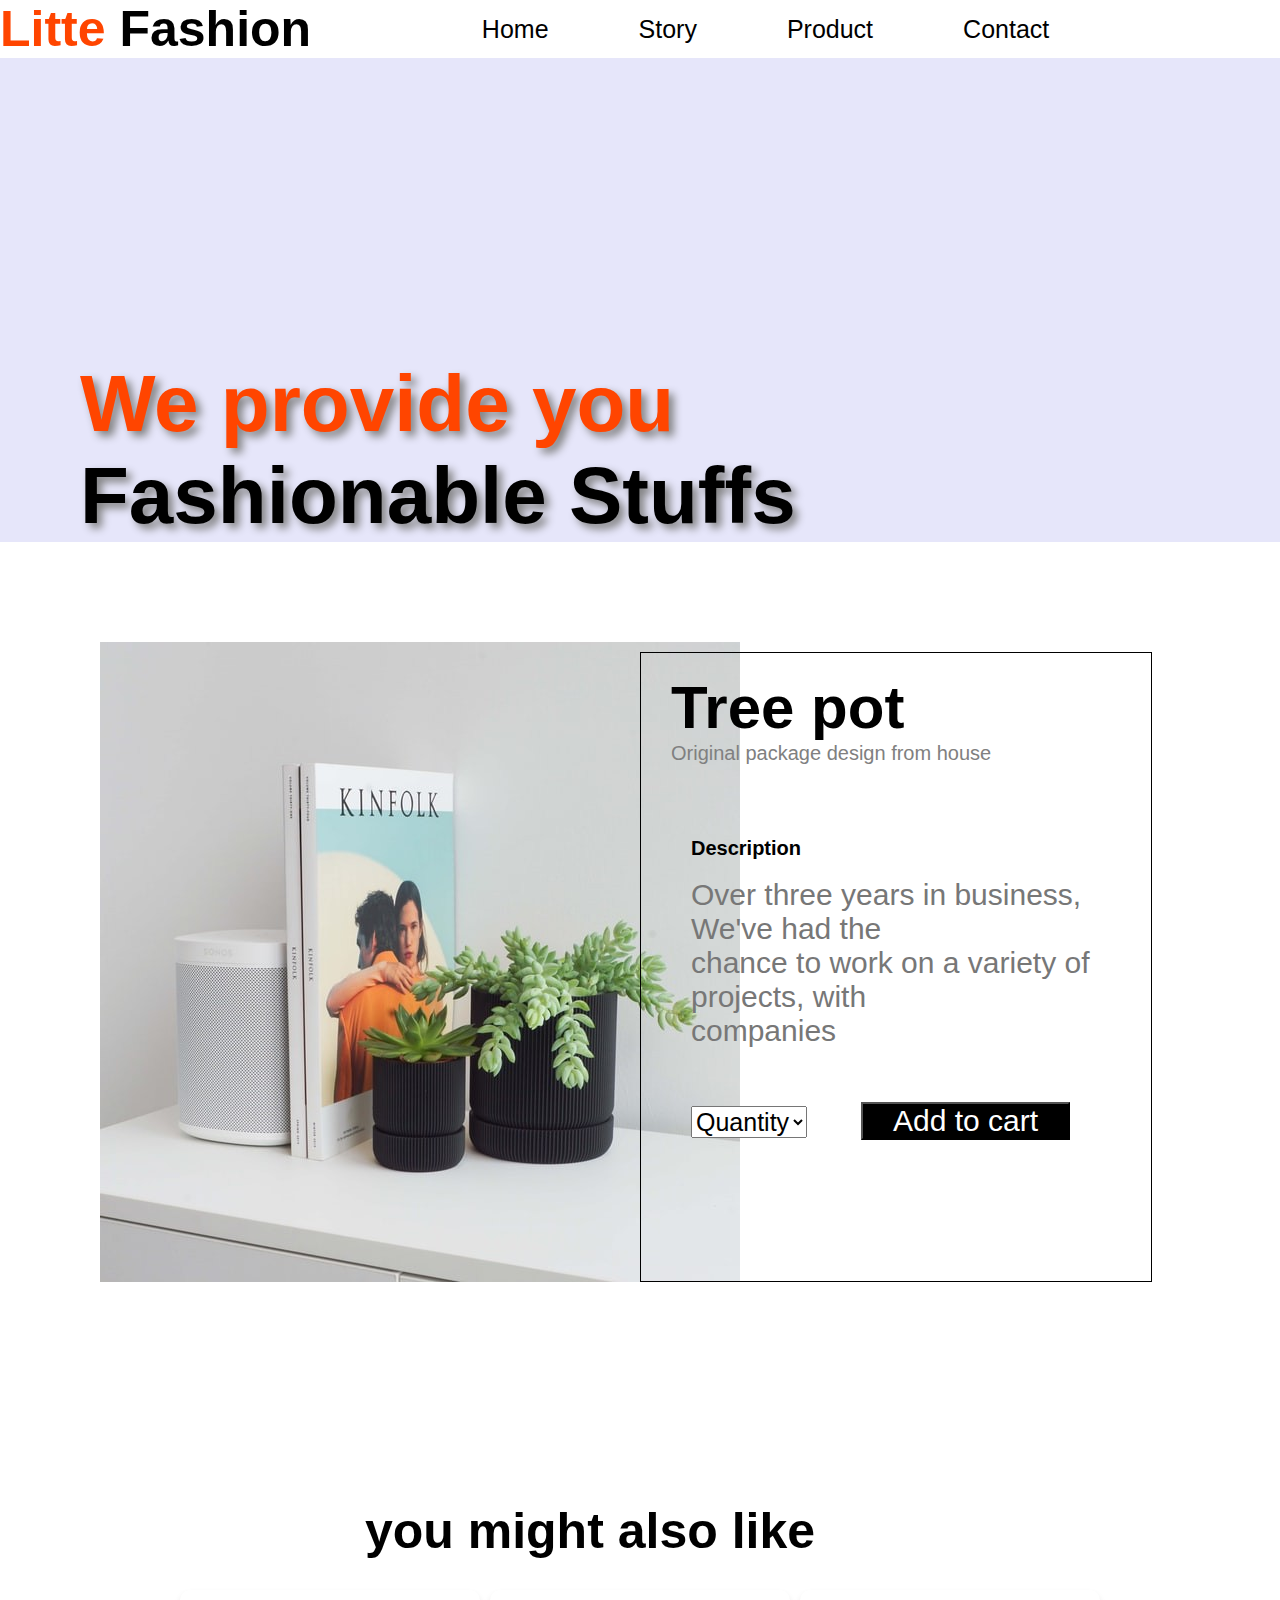
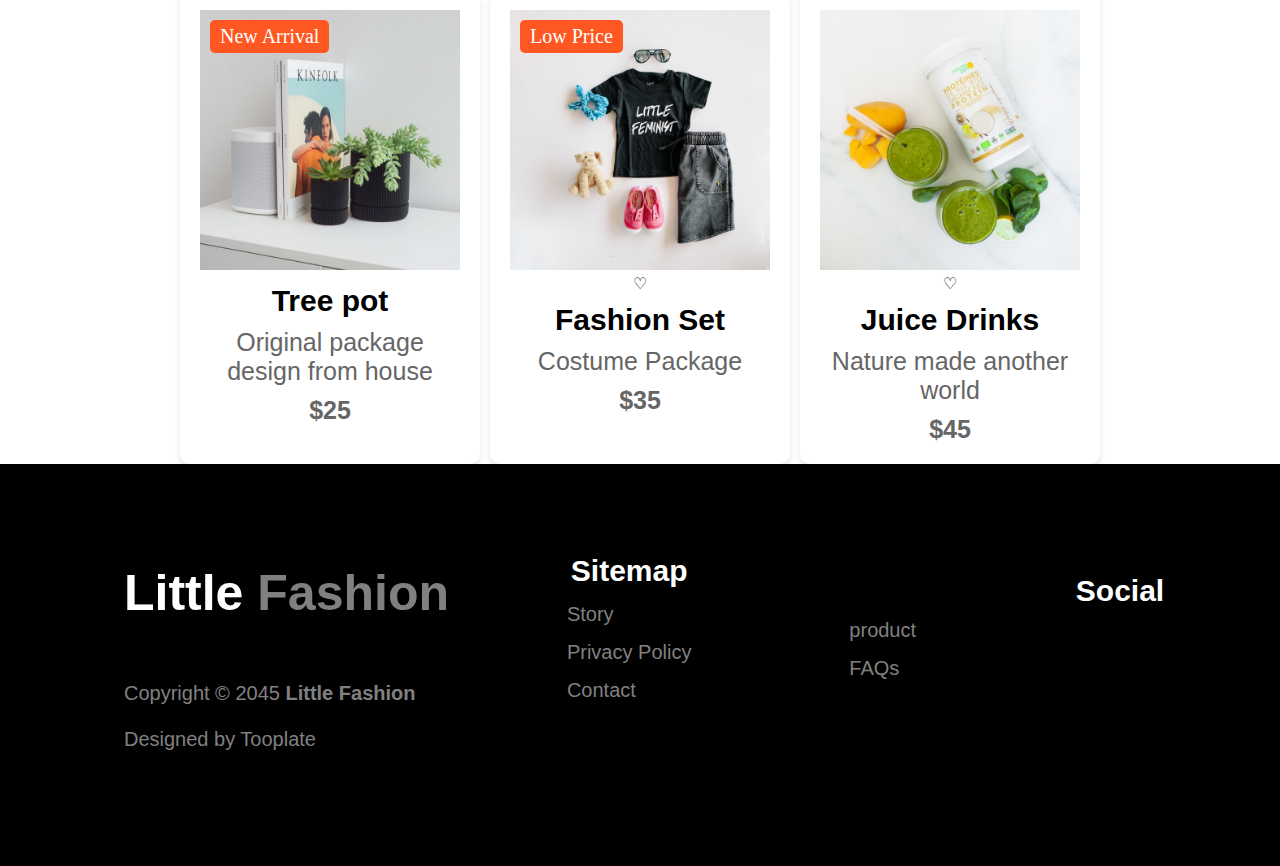
==== commit f4f083fb: "update" ====
--- a/cart.html
+++ b/cart.html
@@ -11,6 +11,11 @@
 
 </head>
 <body>
+
+    <!-- navbar codes start here -->
+  <input type="checkbox" id="inp">
+  <label for="inp" id="bars"><i class="fa-solid fa-bars"></i></label>
+
     
 <header id="toppart">
         
@@ -113,16 +118,16 @@
           <div class="footersection">
             <b><p>Sitemap</p></b>
             <ul>
-              <li><a href="#">Story</a></li>
+              <li><a href="story.html">Story</a></li>
               <li><a href="#">Privacy Policy</a></li>
-              <li><a href="#">Contact</a></li>
+              <li><a href="contact.html">Contact</a></li>
               
             </ul>
 
           </div>
           <div class="footer">
             <ul>
-            <li><a href="">product</a></li>
+            <li><a href="product.html">product</a></li>
             <li><a href="">FAQs</a></li>
             </ul>
           </div>
--- a/style.css
+++ b/style.css
@@ -116,246 +116,10 @@
     font-size: 30px;
 
 }
-#hm .hmdiv{
-    width: 100%;
-       /* height: 100vh;      */
-    display: flex;
-    flex-wrap: wrap;
-    gap: 4%;
-    
-     
-}
-
-#hm  h1{
-    font-size: 55px;
-    font-family: Arial, Helvetica, sans-serif;
-
-    align-items: center;
-   /* margin: auto;  */
-   /* display: flex;
-   padding-left: 20%;
-   justify-content: center; */
-   /* padding-left: 600px; */
-   padding-top: 80px; 
-   text-align: center;
-}
-#hm  h1 span{
-    color: orangered;
-}
-#hm .homeab{
-     /* border: 1px solid black;  */
-    height: 600px;
-    width: 30%;
-    display: flex;
-    flex-wrap: wrap;
-    /* padding-top: 100px; */
-    justify-content: space-between;
-    align-items: center;
-    font-size: 40px;
-    font-family: Arial, Helvetica, sans-serif;
-    color: black;
-    text-align:center ;
-
-}
-#hm .homeab img{
-    width: 70%;
-    height: 30%;
-    padding-left: 60px;
-    /* padding-bottom: 400px; */
-    padding-top: 45px;
-}
-#hm .homeab a{
-    font-size:40px ;
-    font-family: Arial, Helvetica, sans-serif;
-     padding-left: 150px;
-    align-items: center;
-    color:orangered;
-    
-
-
-}
-#hm .homeab p span{
-    color: orangered;
-}
-#hm .homeab  .para{
-    font-size: 25px;
-    font-family: Arial, Helvetica, sans-serif;
-    padding-left: 20px;
-    padding-right: 20px;
-    padding-bottom: 10px;
-}
-#hm .homee{
-     /* border: 1px solid black;   */
-    height: 600px;
-    width: 30%;
-    /* display: flex; */
-    /* flex-wrap: wrap; */
-    /* padding-top: 100px; */
-    /* justify-content: space-between;
-    align-items: center; */
-    text-align: center;
-    
-    
-
-}
-.homee video{
-    margin-top: 50px;
-}
-#hm .homm{
-     /* border: 1px solid black; */
-     height: 600px; 
-    width: 30%;
-    display: flex;
-    flex-wrap: wrap;
-    /* padding-top: 100px; */
-    justify-content: space-between;
-    align-items: center;
-    text-align: center;
-
-} 
-#hm .homeab p{
-   color: black;
-   padding-left: 50px;
-   /* padding-bottom: 150px; */
-   /* text-decoration: none; */
-}
-#hm .homeab a:hover{
-    color: orangered;
-    text-decoration:underline;
-    
-}
-#hm .homm p {
-    font-size:50px ;
-    font-family: Arial, Helvetica, sans-serif;
-    padding-left: 30px;
-    
-    
-    
-}
-#hm .homee a{
-     font-size: 40px;
-     color: orangered;
-     font-family: Arial, Helvetica, sans-serif;
-     /* padding-left: 150px; */
-     justify-content: center;
-    align-items: center;
-     /* padding-bottom: 50px;  */
-    /* padding-right: 100px; */
-    
-
-  
-}
-#hm .homee p{
-    font-size: 50px;
-    font-family: Arial, Helvetica, sans-serif;
-    /* padding-bottom: 12px; */
-    /* padding-left: 15px; */
-    text-align: center;
-
-}
-#hm .homee p span{
-    color: orangered;
-}
-#hm .homee .pa{
-    font-size: 25px;
-    font-family: Arial, Helvetica, sans-serif;
-    padding-left: 20px;
-    padding-right: 20px;
-    /* padding-bottom: 20px; */
-}
-#hm .homee video{
-    padding-left: 80px;
-    width: 70%;
-    height: 30%;
-    
-
-}
-#hm .homm a{
-    font-size: 40px;
-    color: orangered;
-    font-family: Arial, Helvetica, sans-serif;
-    padding-left: 150px;
-    align-items: center;
-
-}
-#hm .homm img{
-    width: 70%;
-    height: 40%;
-    padding-left:15%;
-    padding-top: 45px;
-    
-    
-}
-#hm .homm p{
-    font-size: 50px;
-    font-family:Arial, Helvetica, sans-serif;
-    
-}
-#hm .homm .cont{
-    font-size: 23px;
-    font-family: Arial, Helvetica, sans-serif;
-}
-
-     /* #hm .homm .br span{
-    display: flex;
-    flex-wrap: wrap;
-    font-size: 30px;
-     padding-left: 20px; 
-    font-family: Arial, Helvetica, sans-serif;  
-}  
-#hm .homm .br .nine{
-          margin-left: 250px; 
-}
-#hm .homm .br .sp{
-    display: flex;
-    font-size: 30px;
-       gap: 200px;  
-     display: flex;
-     flex-wrap: wrap;
-}
-#hm .homm .br .st{
-     margin-left: 130px; 
-}
-#hm .homm .br .pl{
-     margin-left: 170px; 
-    display: flex;
-    flex-wrap: wrap;
-}    */
-    
- /* #ret div{
-      border: 1px solid black;  
-     display: flex;
-     
-} 
-#ret .img{
-     height: 600px;
-    width: 600px;
-    padding-top: 150px;
-     
-
-}
-#ret .retail .parag {
-    font-size: 40px;
-    font-family: Arial, Helvetica, sans-serif;
-      
-       
-    
-} 
-
-
-#ret .retail .parag span{
-color: orangered;
-}
-#ret .retail p{
-    font-size: 25px;
-    font-family: Arial, Helvetica, sans-serif;
-     padding-top: 300px; 
-     padding-right:300px ; 
-
-}
-
-  */
-  .container {
+
+
+
+  #section2 .container {
     display: flex;
      /* background: #fff;  */
      box-shadow: 0 4px 6px rgba(0, 0, 0, 0.1); 
@@ -367,58 +131,59 @@
 
   }
   
-  .image-section {
-    flex: 1;
-  }
-  
-  .image-section img {
-    width: 90%;
-    height: 90%;
+  
+  
+  #section2 .image-section img {
+    width: 70%;
+    height: 70%;
     background-size: cover;
-    padding-top: 70px;
-
-
-  }
-  
-  .text-section {
-    flex: 1;
-    padding: 20px;
+    /* padding-top: 70px; */
+    justify-content: center;
+    align-items: center;
+    margin-top: 30px;
+
+
+  }
+  
+  #section2 .text-section {
+    
     display: flex;
-    flex-direction: column;
+     flex-direction: column; 
     justify-content: center;
   }
   
-  .text-section h1 {
-    font-size: 55px;
-    margin: 0;
-    padding-left: 100px;
-  }
-  
-  .text-section .highlight {
+  #section2 .text-section h1 {
+    font-size: 40px;
+    /* margin: 0; */
+     padding-left: 100px; 
+    
+  }
+  
+  #section2 .text-section .highlight {
     color: #ff5722;
   }
   
-  .text-section p {
+  #section2 .text-section p {
     color: #777;
     margin: 20px 0;
-    font-size: 35px;
+    font-size: 25px;
     padding-left: 100px;
   }
   
-  .explore-link {
+  #section2 .explore-link {
     text-decoration: none;
     color:#777;
     /* background-color: #ff5722; */
-     padding: 10px 20px; 
-    border-radius: 5px;
-    display: inline-block;
+     /* padding: 10px 20px; 
+    border-radius: 5px; */
+    /* display: inline-block; */
     font-weight: bold;
     text-align: center;
-    padding-right: 400px;
-    font-size: 30px;
-    
-  }
-  .explore-link:hover{
+    /* padding-right: 400px; */
+    font-size: 25px;
+    
+  }
+  #section2 .explore-link:hover{
     color: orangered;
   }
 
@@ -428,14 +193,15 @@
     margin: 0 auto;
     width: 100%;
     padding-top: 100px;
+    
   }
   
   .featured-products h1 {
-    font-size: 70px;
+    font-size: 50px;
     font-weight: bold;
     margin-bottom: 30px;
     padding-top: 50px;
-    padding-right: 1200px;
+    padding-right: 100px;
     font-family: Arial, Helvetica, sans-serif;
 
   }
@@ -443,7 +209,7 @@
   .products {
     display: flex;
     justify-content: center;
-    gap: 20px;
+    gap: 10px;
     flex-wrap: wrap;
   }
   
@@ -452,7 +218,7 @@
     border-radius: 10px;
     box-shadow: 0 4px 6px rgba(0, 0, 0, 0.1);
     overflow: hidden;
-    max-width: 500px;
+    max-width: 300px;
     text-align: center;
     padding: 20px;
   }
@@ -633,6 +399,9 @@
     font-size: 30px;
     color:black;
   }
+
+
+  /* story section */
   
    #story div{
     width: 100%;
@@ -640,7 +409,7 @@
     height: 70vh;
     display: flex;
     flex-wrap: wrap;
-    background-color:snow;
+    background-color:lavender;
    }
    #story div .stor{
     width: 40%;
@@ -659,7 +428,7 @@
     text-shadow: 5px 5px 8px gray;
     font-weight: bold;
     padding-left: 150px;
-    padding-top: 300px;
+    padding-top: 100px;
 
    }
 
@@ -684,33 +453,33 @@
   background-color: grey;
   display: flex;
   flex-wrap: wrap;
-  gap: 70px;
-  padding-left: 120px;
-  padding-top: 200px;
+  gap: 30px;
+  padding-left: 80px;
+  padding-top: 100px;
 }
 
 #main .mm{
+  width: 400px;
+  height: 230px;
+  border: 1px solid black;
+  background-color: white;
+  border-radius: 20px;
+}
+#main .tt{
+  width: 400px;
+  height: 230px;
+  border: 1px solid black;
+  background-color: white;
+  border-radius: 20px;
+
+}
+#main .bbb{
   width: 500px;
   height: 230px;
   border: 1px solid black;
   background-color: white;
   border-radius: 20px;
 }
-#main .tt{
-  width: 500px;
-  height: 230px;
-  border: 1px solid black;
-  background-color: white;
-  border-radius: 20px;
-
-}
-#main .bb{
-  width: 500px;
-  height: 230px;
-  border: 1px solid black;
-  background-color: white;
-  border-radius: 20px;
-}
 
 #main .mm .don {
   display: flex;
@@ -759,21 +528,21 @@
   color: gray;
  padding-left: 30px;
 }
-#main .bb .marie{
+#main .bbb .marie{
   display: flex;
 }
-#main .bb .marie img{
+#main .bbb .marie img{
   border-radius: 160px;
   height: 200px;
   padding-top: 20px;
 }
-#main .bb .marie h1{
+#main .bbb .marie h1{
   font-family: Arial, Helvetica, sans-serif;
   font-weight: bold;
   margin-top: 90px;
   padding-left: 30px;
 }
-#main .bb .marie p{
+#main .bbb .marie p{
   font-family: Arial, Helvetica, sans-serif;
   font-weight: bold;
   font-size: 20px;
@@ -815,7 +584,7 @@
 
 
 #cost .oo .bb{
-  font-size: 40px;
+  font-size: 30px;
   font-family: Arial, Helvetica, sans-serif;
   text-align: center;
   color: grey;
@@ -832,9 +601,9 @@
 
 #cost .img img{
   border-radius: 160px;
-  height: 150px;
-   margin-top: 20px;
-  margin-left: 150px; 
+  height: 100px;
+   margin-top: 10px;
+  margin-left: 120px; 
   
   
 }
@@ -853,7 +622,7 @@
 #pro div{
   width: 100%;
   /* border: 1px solid black; */
-  color:darkgray;
+  color:lightblue;
 }
 #pro div .produ{
   font-family: Arial, Helvetica, sans-serif;
@@ -883,20 +652,21 @@
 }
 
 .fp h1 {
- font-size: 70px;
+ font-size: 50px;
  font-weight: bold;
- margin-bottom: 30px;
+ margin-bottom: 40px;
  /* padding-top: 100px; */
- margin-top: 100px;
+ margin-top: 50px;
  font-family: Arial, Helvetica, sans-serif;
- padding-right: 1300px;
+ /* padding-right: 100px; */
+ text-align: center;
 
 }
 
 .fff {
  display: flex;
  justify-content: center;
- gap: 20px;
+ gap: 10px;
  flex-wrap: wrap;
 }
 
@@ -905,9 +675,9 @@
  border-radius: 10px;
  box-shadow: 0 4px 6px rgba(0, 0, 0, 0.1);
  overflow: hidden;
-  max-width: 500px; 
+  max-width: 300px; 
  text-align: center;
- padding: 20px;
+ /* padding: 20px; */
 }
 
 .prodimg {
@@ -1015,10 +785,12 @@
   align-items: center;
   height: 100vh;
   text-align: center;
+  background-image: url(imgfashion.avif);
 }
 #signin .signin-container{
   width: 600px;
   padding: 20px;
+  
 }
 
 #signin .signin-container .pp{
@@ -1069,12 +841,12 @@
 #signin .create-account-text{
   font-size: 20px;
   font-family: Arial, Helvetica, sans-serif;
-  color:gray;
+  color:white;
   margin-top: 30px;
 
 }
 #signin .create-account-text a{
-  color:grey;
+  color:white;
   text-decoration: none;
   font-weight: bold;
 }
@@ -1089,19 +861,20 @@
   /* display: flex; */
   justify-content: center;
   align-items: center;
-  height: 100vh;
+  /* height: 100vh; */
   width: 100%;
   text-align: center;
-  padding-top: 50px;
+  padding-top: 10px;
+  background-image: url(imgfashion.avif);
 
 }
 #signup .signup-container .pppp{
   font-family: Arial, Helvetica, sans-serif;
   font-weight: bold;
-  font-size: 80px;
+  font-size: 60px;
   text-align: center;
-  padding-top: 50px;
-  margin-bottom: 50px;
+  padding-top: 30px;
+  margin-bottom: 20px;
   
    
 }
@@ -1110,8 +883,8 @@
 
   font-family: Arial, Helvetica, sans-serif;
   font-size: 20px;
-  margin: 20px;
-  padding: 12px;
+  /* margin: 20px; */
+   padding: 12px; 
   border: 1px solid;
   border-radius: 30px;
   text-decoration: none;
@@ -1119,7 +892,7 @@
   /* font-weight: 600; */
 
   /* position: relative; */
-  margin-top: 20px;
+  /* margin-top: 10px; */
 
   
 }
@@ -1130,18 +903,20 @@
 }
 
 #signup .signup-container .aa i{
-  margin: 15px;
-}
+    
+   margin: 15px;  
+}
+
 
 #signup .signup-container .pp{
   font-family: Arial, Helvetica, sans-serif;
   font-size: 18px;
-  margin-top: 20px;
-  color:#666;
+  
+  color:grey;
 }
 
 #signup .signup-container form input{
-  padding: 20px;
+  padding: 10px;
   margin: 10px;
   border: 1px solid #ccc;
   border-radius: 5px;
@@ -1155,7 +930,7 @@
 
 #signup .signup-container .star{
   font-family: Arial, Helvetica, sans-serif;
-  font-size: 25px;
+  font-size: 15px;
   color:#666;
 }
 
@@ -1167,8 +942,8 @@
   border: none;
   border-radius: 25px;
   font-family: Arial, Helvetica, sans-serif;
-  font-size: 25px;
-  padding: 12px;
+  font-size: 20px;
+   padding: 12px; 
   width: 25%;
   cursor: pointer;
 
@@ -1179,11 +954,12 @@
 }
 #signup .signup-container .aaa{
   display: block;
-  margin-top: 20px;
+  margin-top: 10px;
   color:black;
   text-decoration: underline;
   font-family: Arial, Helvetica, sans-serif;
   font-size: 20px;
+  padding-bottom: 10px;
 }
 #signup .signup-container .aaa:hover{
   color: orangered;
@@ -1458,4 +1234,139 @@
     font-size: 25px;
     color: gray;  
 }
-
+#inp{
+  display: none;
+}
+#bars{
+  display: none;
+}
+
+/* create responsive website */
+
+
+@media (max-width: 480px) { 
+  #toppart h1{
+    font-size: 30px;
+  }
+  #toppart nav ul{
+    display: none;
+  }
+  #Home div h1{
+    font-size: 30px;
+  }
+  #Home div p{
+    font-size: 20px;
+  }
+  #bars{
+    display: block;
+    position: absolute;
+    top: 10%;
+    right:10%; 
+    font-size: 40px;
+    color: white;z-index: 50;
+  }
+  #inp:checked~#toppart nav ul{
+    display:block;
+    position: absolute; 
+      top: 5%;  
+     left: 40%; 
+    
+    /* padding: 20px; */
+    border-radius: 10px;
+    line-height: 50px;
+    background-color:#ccc;
+  
+    
+    
+   }
+   #inp:checked~main #Home div{
+     margin-top: 60%;
+   }
+   #Home{
+    width: 100%;
+    height: 100vh;
+    background-image:  url(rgnv4xvc.png);
+    background-size: cover;
+    background-repeat: no-repeat;
+    background-position: center;
+    display: flex;
+    align-items: center;
+   }
+   
+   #story div{
+    width: 98%;
+   }
+   #story .st {
+    display: none;
+   }
+   #story div .stor p{
+    padding-left: 0%;
+    padding-top: 0%;
+    text-align: center;
+    padding-top: 50%;
+    padding-left: 20%;
+     
+   }
+
+   #main .box{
+    padding-left: 0%;
+    padding-top: 0%;
+    gap: 0%;
+    height: 130vh;
+    width: 98%;
+   }
+
+   #main .mm{
+    margin-top: 20px;
+    
+   }
+   #cost .cc{
+    width: 98%;
+   }
+   #cost .cc .pp{
+    font-size: 50px;
+   }
+   #cost .oo{
+    margin-left: 0%;
+    margin-top: 0%;
+   }
+   #cost .oo .bb{
+    text-align: center;
+    font-size: 20px;
+    margin-top: 0%;
+    margin-left: 95px;
+   }
+   #cost .oo .bb span{
+    display: none;
+   }
+   #cost .img img{
+    margin-left: 0%;
+    margin-top: 0%;
+    height: 80px;
+    margin-left: 25px;
+    margin-top: 20px;
+   }
+   #cost .img .go{
+    margin-left: 0%0;
+    margin-top: 0%;
+    font-size: 15px;
+    margin-top: 40px;
+   }
+   #pro div .produ{
+    margin-top: 0%;
+    margin-left: 20px;
+    font-size: 50px;
+    margin-top: 70px;
+    
+   }
+   #pro div .prod{
+    margin-left: 20px;
+    font-size: 50px;
+   }
+
+   #featured-products h1{
+    font-size: 20px;
+   }
+
+  }
+  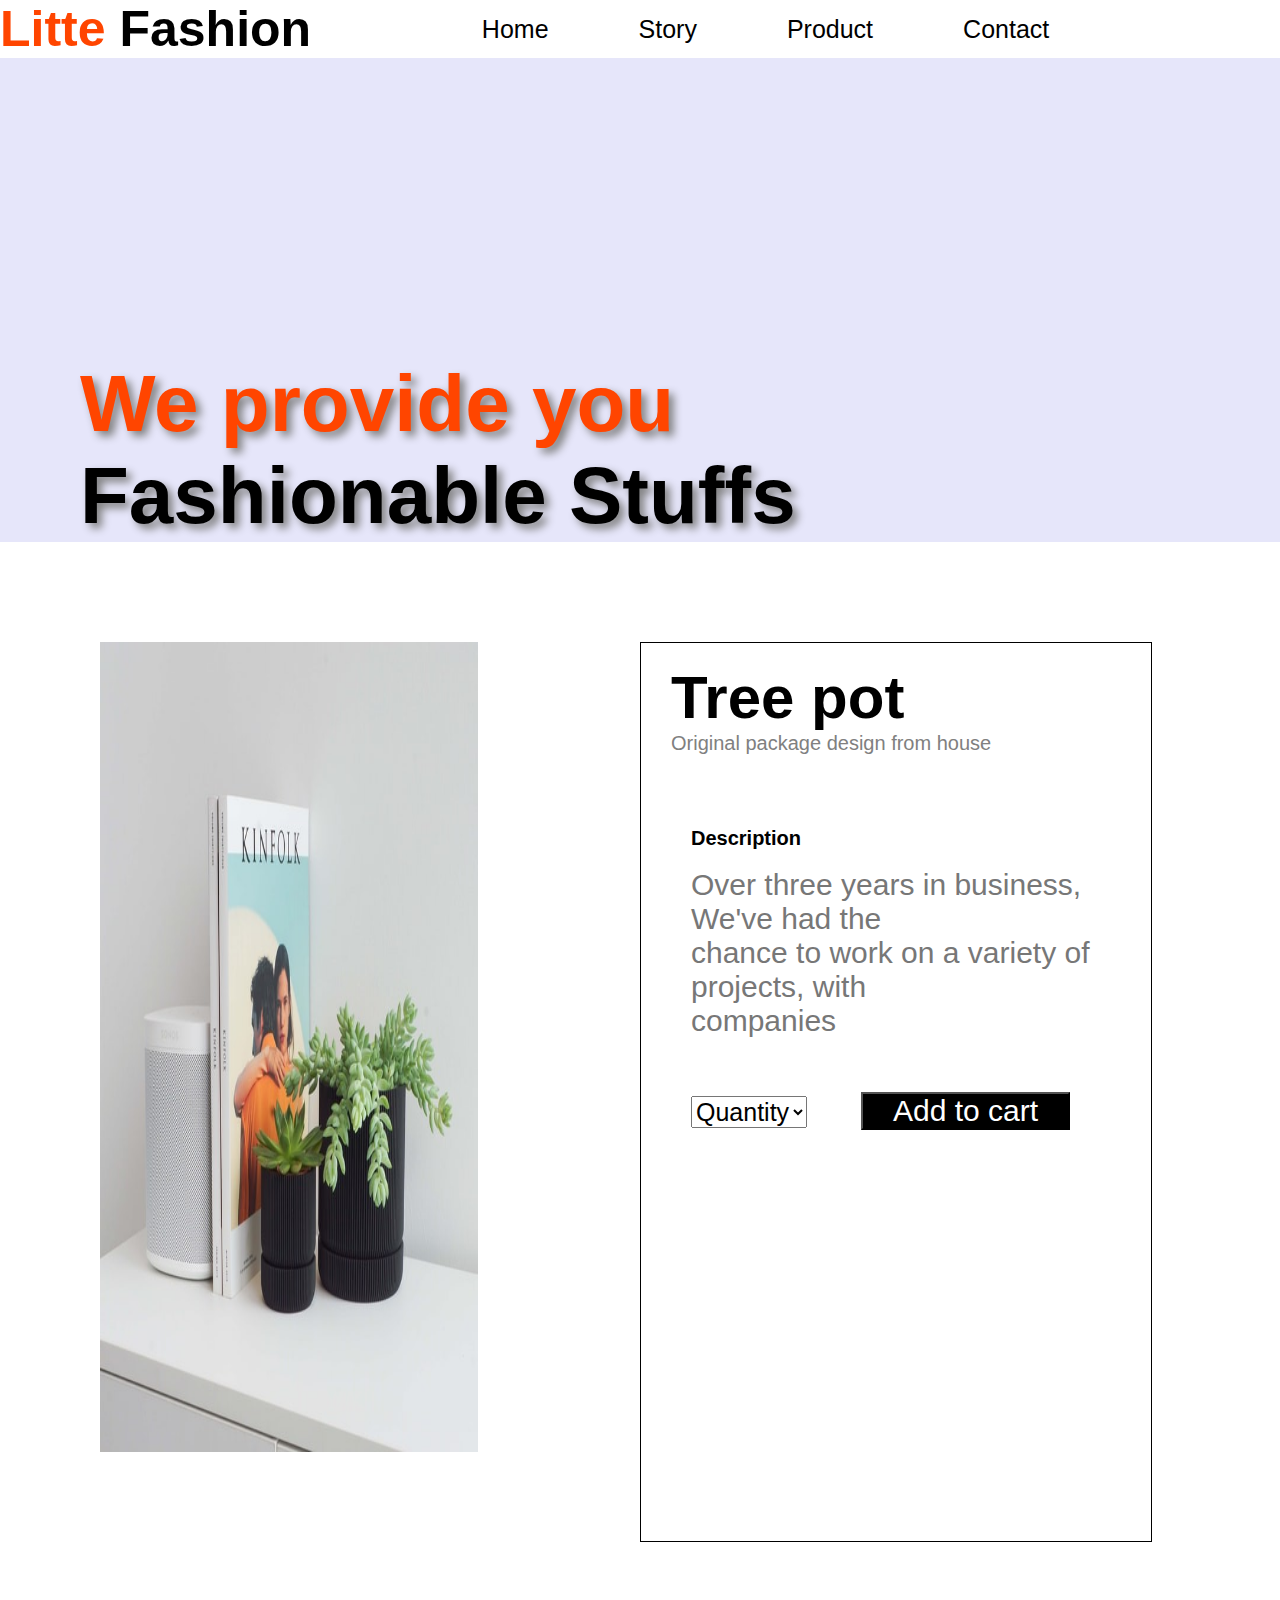
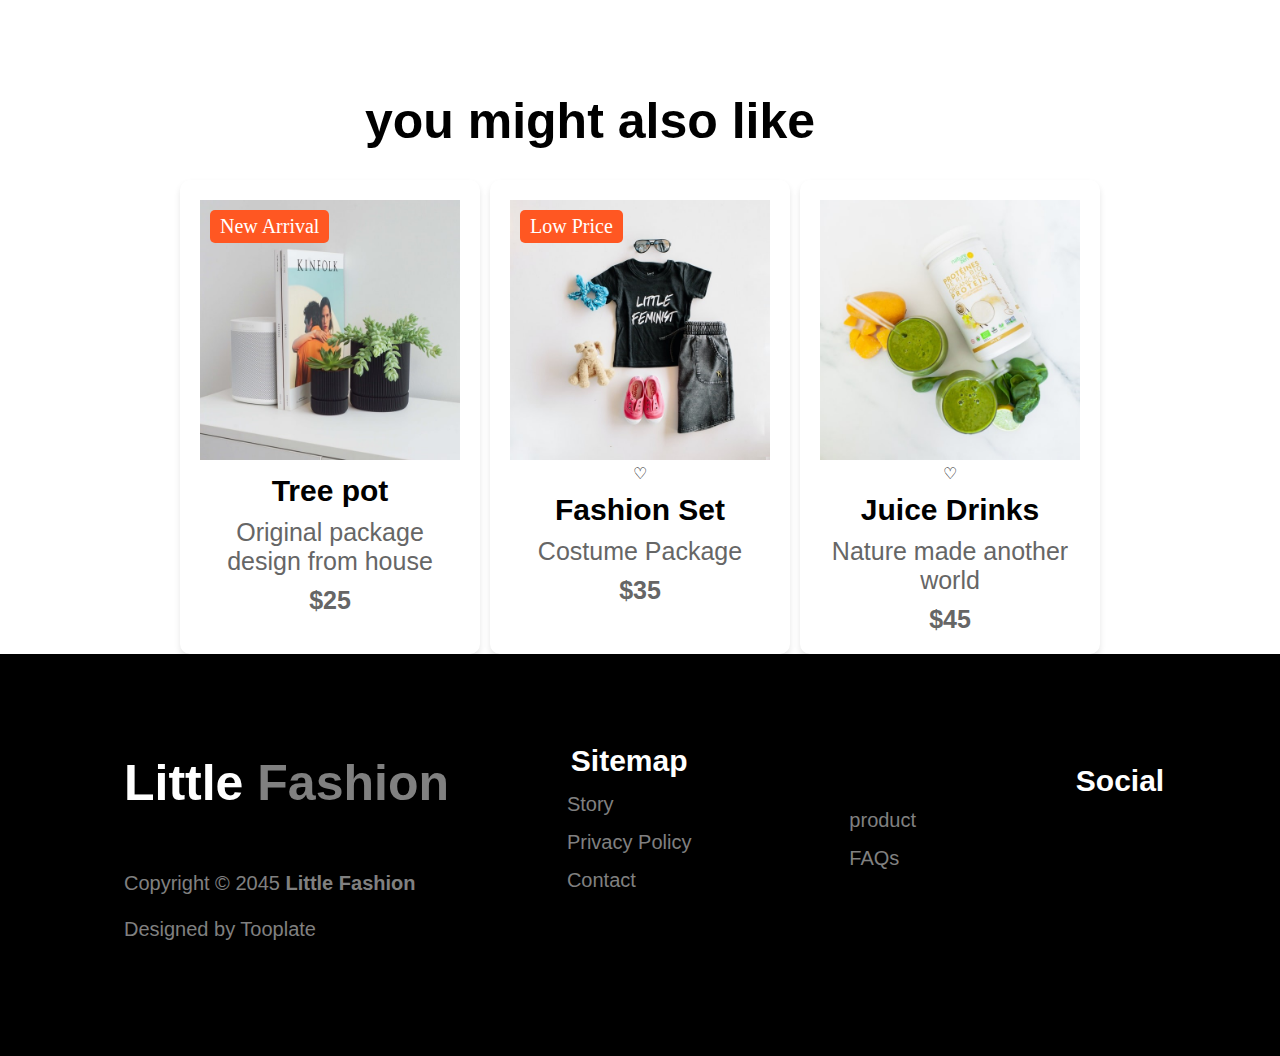
==== commit 641ac702: "update" ====
--- a/cart.html
+++ b/cart.html
@@ -72,7 +72,7 @@
         </div>
 
     </section>
-
+    
     <section class="featured-products">
         <h1 > you might also like</h1>
         <div class="products">
--- a/style.css
+++ b/style.css
@@ -996,7 +996,7 @@
   flex-wrap: wrap;
   width: 100%;
   /* border: 1px solid black; */
-  height: 90vh;
+   /* height: 90vh;  */
 }
 
 #cart-second .ddd{
@@ -1008,13 +1008,18 @@
 #cart-second .dddd{
   border: 1px solid black;
   width: 40%;
-  height: 70vh;
-  margin-top: 110px;
+  /* height: 70vh; */
+  margin-top: 100px;
+  height: 100vh;
 }
 
 #cart-second .ddd{
   padding-left: 100px;
   padding-top: 100px;
+}
+#cart-second .ddd img{
+  width: 70%;
+  height: 90vh;
 }
 
 #cart-second .dddd .head{
@@ -1263,24 +1268,24 @@
     top: 10%;
     right:10%; 
     font-size: 40px;
-    color: white;z-index: 50;
+    color:orangered;z-index: 50;
   }
   #inp:checked~#toppart nav ul{
     display:block;
     position: absolute; 
-      top: 5%;  
-     left: 40%; 
+      top: 10%;  
+     left: 63%; 
     
     /* padding: 20px; */
     border-radius: 10px;
-    line-height: 50px;
-    background-color:#ccc;
+    line-height: 40px;
+    background-color:white;
   
     
     
    }
    #inp:checked~main #Home div{
-     margin-top: 60%;
+     margin-top: 15%;
    }
    #Home{
     width: 100%;
@@ -1292,7 +1297,38 @@
     display: flex;
     align-items: center;
    }
-   
+   #section2 .container{
+    display: block;
+   }
+
+   #section2 .image-section img{
+    height: 60%;
+    width: 120%;
+    margin-top: 0%;
+    
+   }
+   #section2 .text-section h1{
+    padding-left: 0%;
+    text-align: center;
+    justify-content: center;
+    font-size: 35px;
+    display: flex;
+    gap: 5%;
+
+    
+   }
+   #section2 .text-section p{
+    font-size: 20px;
+    padding-left: 0%;
+   }
+
+   .featured-products h1{
+    font-size: 30px;
+    padding-right: 0%;
+   }
+
+  
+
    #story div{
     width: 98%;
    }
@@ -1305,19 +1341,22 @@
     text-align: center;
     padding-top: 50%;
     padding-left: 20%;
+    margin-top: 45%;
      
    }
 
    #main .box{
-    padding-left: 0%;
+    padding-left: 5%;
     padding-top: 0%;
     gap: 0%;
-    height: 130vh;
+    height: 120vh;
     width: 98%;
-   }
-
-   #main .mm{
-    margin-top: 20px;
+    
+   }
+
+   #main .bbb{
+    width: 92%;
+    
     
    }
    #cost .cc{
@@ -1327,40 +1366,46 @@
     font-size: 50px;
    }
    #cost .oo{
-    margin-left: 0%;
+    margin-left: 20%;
     margin-top: 0%;
    }
    #cost .oo .bb{
     text-align: center;
+    justify-content: center;
     font-size: 20px;
-    margin-top: 0%;
-    margin-left: 95px;
+    margin-top: 10%;
+    /* margin-left: 50%; */
+    
    }
    #cost .oo .bb span{
     display: none;
+   }
+   #cost .img{
+    margin-top: 20%;
    }
    #cost .img img{
     margin-left: 0%;
     margin-top: 0%;
-    height: 80px;
-    margin-left: 25px;
-    margin-top: 20px;
+    height: 90px;
+    margin-left: 30px;
+    margin-top: 30px;
    }
    #cost .img .go{
     margin-left: 0%0;
     margin-top: 0%;
-    font-size: 15px;
+    font-size: 20px;
     margin-top: 40px;
+    
    }
    #pro div .produ{
     margin-top: 0%;
-    margin-left: 20px;
+    margin-left: 20%;
     font-size: 50px;
-    margin-top: 70px;
+    margin-top: 40%;
     
    }
    #pro div .prod{
-    margin-left: 20px;
+    margin-left: 20%;
     font-size: 50px;
    }
 
@@ -1368,5 +1413,154 @@
     font-size: 20px;
    }
 
+
+   #contact .cont{
+    margin-top: 25%;
+    
+   }
+
+   #contact .cont .co p{
+    font-size: 30px;
+    margin-top: 30%;
+   }
+
+   /* #contact2 .contact3 .cont3{
+    display: none;
+   }
+
+   #contact2 .contact3 .cont4{
+    display: none;
+   }
+   #contact2 .contact3 .cont5{
+    display: none;
+   }
+   #contact2 .contact3 .cont6{
+    display: none;
+   }
+     */
+
+     #contact2 .cont2{
+      display: block;
+     }
+     #contact2 .cont2 .cont22{
+      width: 100%;
+      
+     }
+     #contact2 .cont2 .cont22 h1{
+      font-size: 40px;
+      margin-left: 0%;
+      text-align: center;
+      justify-content: center;
+     }
+     #contact2 .cont2 .cont22 form input{
+      width: 85%;
+      margin-left: 0%;
+      margin-left: 10%;
+     }
+
+     #contact2 .cont2 .cont22 form button{
+      width: 40%;
+     }
+     #contact2 .cont2 .contact3{
+      margin-top: 0%;
+      height: 60vh;
+      gap: 30%;
+    
+     }
+     #contact2 .cont2 .contact3 .cont3{
+      margin-left: 10%;
+     }
+     #contact2 .cont2 .contact3 .cont3 h1{
+      font-size: 25px;
+     }
+     #contact2 .cont2 .contact3 .cont3 a{
+      font-size: 15px;
+
+     }
+     #contact2 .cont2 .contact3 .cont5{
+      margin-left: 10%;
+     }
+     #contact2 .cont2 .contact3 .cont4 h1{
+      font-size: 25px;
+     }
+     #contact2 .cont2 .contact3 .cont4 a{
+      font-size: 15px;
+     }
+     #contact2 .cont2 .contact3 .cont5 h1{
+      font-size: 25px;
+     }
+     #contact2 .cont2 .contact3 .cont6 h1{
+      font-size: 25px;
+     }
+     #contact2 .cont2 .contact3 .cont5 p{
+      font-size: 15px;
+     }
+     #contact2 .cont2 .contact3 .cont6 a{
+      font-size: 15px;
+      margin: 0%;
+     }
+
+     #signup .signup-container form input{
+      width: 80%;
+     }
+     #signup .signup-container .create-btn{
+      width: 80%;
+     }
+     #cart div p{
+      font-size: 40px;
+      padding-left: 0%;
+      width: 98%;
+      
+     }
+     #cart-second .dd{
+      display: block;
+      width: 90%;
+      
+     }    
+     #cart-second .ddd{
+        padding-left: 20%;
+        padding-top: 10%;
+
+        
+     }
+     #cart-second .ddd img{
+      width: 250%;
+      height: 60vh;
+     }
+     #cart-second .dddd{
+      margin-top: 10%;
+      align-items: center;
+      justify-content: center;
+      width: 100%;
+      margin-left: 5%;
+      height: 90vh;
+     }
+     #cart-second .dddd .head{
+      padding-left: 0%;
+      text-align: center;
+      padding-top: 0%;
+      font-size: 35px;
+     }
+     #cart-second .dddd .head2{
+           padding-left: 10%;
+           font-size: 20px;
+     }
+     #cart-second .dddd .head3{
+      margin-left: 30%;
+      font-size: 25px;
+
+      
+     }
+     #cart-second .dddd .head4{
+      font-size: 20px;
+      margin-left: 0%;
+     }
+     #cart-second .dddd select{
+      margin-left: 10%;
+      font-size: 20px;
+     }
+     #cart-second .dddd button{
+      font-size: 20px;
+     }
   }
   